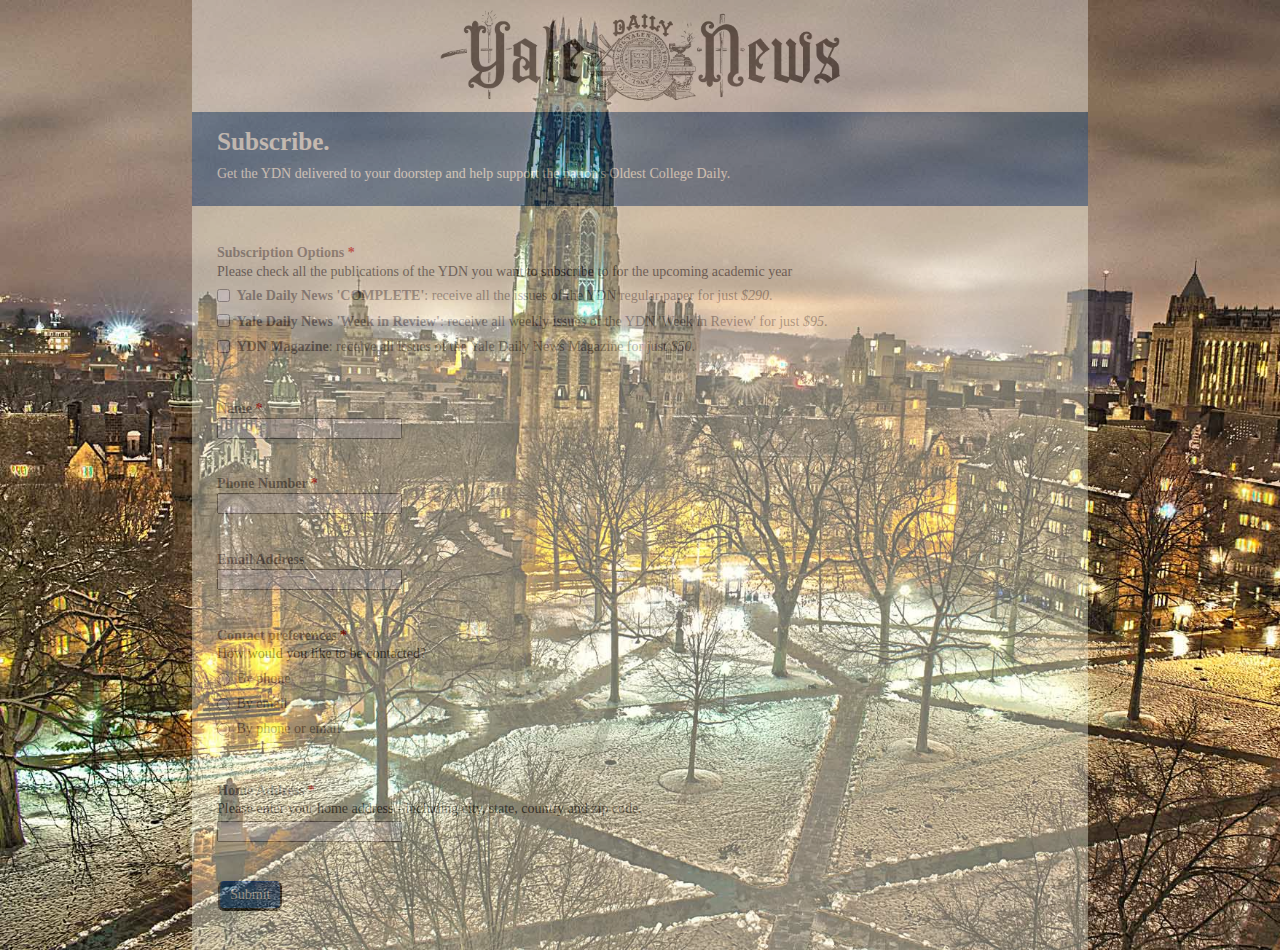
==== index.html @ 58843e33 "Added fades" ====
<!-- Created by Soham Sankaran and Vincent Hu for the Yale Daily News -->
<html>
<meta name="viewport" content="width=device-width, initial-scale=1.0"/>
<head>	
	<title>Subscribe</title> 
	<link rel="icon" type="image/gif" href="http://yaledailynews.com/wp-content/themes/yaledailynews/ydn-logo.gif">
    <link rel="stylesheet" href="Styles/form.css">
    <link rel="stylesheet" href="Styles/custom.css">	
	<script src="http://ajax.googleapis.com/ajax/libs/jquery/1.7.2/jquery.min.js"></script>
	<script type="text/javascript">
		$(function () {
		   $('.interstitial-spiel').css("visibility", "hidden");
		   $('#interstitial-subs').css("visibility", "hidden");
		   $('#ss-form').css("visibility", "hidden");
		   	$('#bgimage').css("background-image", "url(./Images/background.jpg)").hide().fadeIn('slow');
		   setTimeout(function (){
		   	$('.interstitial-spiel').css("visibility", "visible");
		   	$('.interstitial-spiel').hide().fadeIn('slow');
		    $('#interstitial-subs').css("visibility", "visible");
		   	$('#interstitial-subs').hide().fadeIn('slow');
		    $('#ss-form').css("visibility", "visible");
		   	$('#ss-form').hide().fadeIn('slow');
		   }, 500);	//500ms delay
		});
	</script>
</head>
<body><div id="bgimage">
<script type="text/javascript">var submitted=false;</script><iframe name="hidden_iframe" id="hidden_iframe" style="display:none;" onload="if(submitted){window.location='http://yaledailynews.com/thanks';}"></iframe>

<div class="ss-form">
	<div class="interstitial-spiel">
		<a href="http://yaledailynews.com">
			<img src="./Images/masthead.gif" style='width:80%; max-width: 400px;' border="0" alt="Null">
		</a>
	</div>
	<div id="interstitial-subs">
		<h1>Subscribe.</h1>
		<p>Get the YDN delivered to your doorstep and help support the nation's Oldest College Daily.</p>
	</div>
<form action="https://docs.google.com/a/yale.edu/forms/d/1wFCn75UwKkZ2L4-RBbL891LAsmIdqOi0wfMLgULWCKQ/formResponse" method="POST" id="ss-form" target="hidden_iframe" onsubmit=""><ol style="padding-left: 0">

	<div class="ss-form-question errorbox-good">
	<div dir="ltr" class="ss-item ss-item-required ss-checkbox"><div class="ss-form-entry"><label class="ss-q-item-label" for="entry_1015950953"><div class="ss-q-title">Subscription Options
		<label for="itemView.getDomIdToLabel()" aria-label="(Required field)"></label>
		<span class="ss-required-asterisk">*</span></div>
		<div class="ss-q-help ss-secondary-text" dir="ltr">Please check all the publications of the YDN you want to subscribe to for the upcoming academic year</div></label>

		<ul class="ss-choices ss-choices-required"><li class="ss-choice-item"><label><span class="ss-choice-item-control goog-inline-block"><input type="checkbox" name="entry.455257565" value="Daily Paper ($290 per year)" id="group_455257565_1" class="ss-q-checkbox"></span>
			<span class="ss-choice-label"><strong>Yale Daily News 'COMPLETE'</strong>: receive all the issues of the YDN regular paper for just <em>$290</em>.</span>
		</label></li> <li class="ss-choice-item"><label><span class="ss-choice-item-control goog-inline-block"><input type="checkbox" name="entry.455257565" value="Week in Review ($95 per year)" id="group_455257565_2" class="ss-q-checkbox"></span>
		<span class="ss-choice-label"><strong>Yale Daily News 'Week in Review'</strong>: receive all weekly issues of the YDN 'Week in Review' for just <em>$95</em>.</span>
		</label></li> <li class="ss-choice-item"><label><span class="ss-choice-item-control goog-inline-block"><input type="checkbox" name="entry.455257565" value="YDN Magazine ($20 per year)" id="group_455257565_3" class="ss-q-checkbox"></span>
		<span class="ss-choice-label"><strong>YDN Magazine</strong>: receive all issues of the Yale Daily News Magazine for just <em>$50</em>.</span>
	</label></li></ul>
	<div class="error-message"></div>
	<div class="required-message">This is a required question</div>
	</div></div></div>

	<div class="ss-form-question errorbox-good">
		<div dir="ltr" class="ss-item ss-item-required ss-text"><div class="ss-form-entry"><label class="ss-q-item-label" for="entry_1481310630"><div class="ss-q-title">Name
			<label for="itemView.getDomIdToLabel()" aria-label="(Required field)"></label>
			<span class="ss-required-asterisk">*</span></div>
			<input type="text" name="entry.1481310630" value="" class="ss-q-short" id="entry_1481310630" dir="auto" aria-required="true" required="" title="">
			<div class="error-message"></div>
			<div class="required-message">This is a required question</div>
	</div></div></div>


	<div class="ss-form-question errorbox-good">
	<div dir="ltr" class="ss-item ss-item-required ss-text"><div class="ss-form-entry"><label class="ss-q-item-label" for="entry_1246946854"><div class="ss-q-title">Phone Number
		<label for="itemView.getDomIdToLabel()" aria-label="(Required field)"></label>
		<span class="ss-required-asterisk">*</span></div>
		<input type="text" name="entry.1246946854" value="" class="ss-q-short" id="entry_1246946854" dir="auto" aria-required="true" required="" title="">
		<div class="error-message"></div>
		<div class="required-message">This is a required question</div>

	</div></div></div>

			<div class="ss-form-question errorbox-good">
			<div dir="ltr" class="ss-item  ss-text"><div class="ss-form-entry"><label class="ss-q-item-label" for="entry_113176287"><div class="ss-q-title">Email Address
			</div>
			<input type="text" name="entry.113176287" value="" class="ss-q-short" id="entry_113176287" dir="auto" title="">
			<div class="error-message"></div>
			<div class="required-message">This is a required question</div>
			<div id="result"></div>

		</div></div></div> <div class="ss-form-question errorbox-good">
		<div dir="ltr" class="ss-item ss-item-required ss-radio"><div class="ss-form-entry"><label class="ss-q-item-label" for="entry_1455636135"><div class="ss-q-title">Contact preferences
			<label for="itemView.getDomIdToLabel()" aria-label="(Required field)"></label>
			<span class="ss-required-asterisk">*</span></div>
			<div class="ss-q-help ss-secondary-text" dir="ltr">How would you like to be contacted?</div></label>

			<ul class="ss-choices"><li class="ss-choice-item"><label><span class="ss-choice-item-control goog-inline-block"><input type="radio" name="entry.1288858759" value="By phone" id="group_1288858759_1" class="ss-q-radio" aria-label="By phone" required=""></span>
				<span class="ss-choice-label">By phone</span>
			</label></li> <li class="ss-choice-item"><label><span class="ss-choice-item-control goog-inline-block"><input type="radio" name="entry.1288858759" value="By email" id="group_1288858759_2" class="ss-q-radio" aria-label="By email" required=""></span>
			<span class="ss-choice-label">By email</span>
		</label></li> <li class="ss-choice-item"><label><span class="ss-choice-item-control goog-inline-block"><input type="radio" name="entry.1288858759" value="By phone or email" id="group_1288858759_3" class="ss-q-radio" aria-label="By phone or email" required=""></span>
		<span class="ss-choice-label">By phone or email</span>
	</label></li></ul>
	<div class="error-message"></div>
	<div class="required-message">This is a required question</div>
</div></div></div> <div class="ss-form-question errorbox-good">
<div dir="ltr" class="ss-item ss-item-required ss-text"><div class="ss-form-entry"><label class="ss-q-item-label" for="entry_2120533881"><div class="ss-q-title">Home Address
	<label for="itemView.getDomIdToLabel()" aria-label="(Required field)"></label>
	<span class="ss-required-asterisk">*</span></div>
	<div class="ss-q-help ss-secondary-text" dir="ltr">Please enter your home address - including city, state, country and zip code.</div></label>
	<input type="text" name="entry.2120533881" value="" class="ss-q-short" id="entry_2120533881" dir="auto" aria-required="true" required="" title="">
	<div class="error-message"></div>
	<div class="required-message">This is a required question</div>

</div></div></div>


<input type="hidden" name="draftResponse" value="[]">
<input type="hidden" name="pageHistory" value="0">


<div class="ss-item ss-navigate"><table id="navigation-table"><tbody><tr><td class="ss-form-entry goog-inline-block" id="navigation-buttons" dir="ltr">
	<input type="submit" name="submit" value="Submit" id="ss-submit">

	<script>
	function validateEmail(email) { 
		var re = /^(([^<>()[\]\\.,;:\s@\"]+(\.[^<>()[\]\\.,;:\s@\"]+)*)|(\".+\"))@((\[[0-9]{1,3}\.[0-9]{1,3}\.[0-9]{1,3}\.[0-9]{1,3}\])|(([a-zA-Z\-0-9]+\.)+[a-zA-Z]{2,}))$/;
		return re.test(email);
	}

	function validate(){
		$("#result").text("");
		var email = $("#entry_113176287").val();
		if (validateEmail(email)) {
			submitted=true;
			return true;
		} else {
			$("#result").text(email + " is an invalid email address. Example of accepted format : john@gmail.com");
			$("#result").css("color", "red");
			return false;
		}

	}

	$("form").bind("submit", validate);
	</script>
</tr></tbody></table></div></ol></form></div>
</div></body>
</html>
---- Styles/form.css ----
* html .goog-inline-block,
*:first-child + html .goog-inline-block {
  display: inline;
}
body {
  color: #333333;
  font: normal normal 400 14px Georgia,"Times New Roman",Times,serif;
  /*background: url('../Images/background.jpg') no-repeat center fixed;
  background-size: cover;*/
  margin: 0;
  line-height: 1.2;
  padding: 0;
  max-height: 500px;
}

#bgimage{
  background-size: cover;
}

input,
textarea {
  outline: none;
}
.container {
  margin: 0 auto;
  width: 960px;
}
.ss-logo-link {
  display: block;
}
.ss-logo {
  border: none;
  height: 23px;
  width: 105px;
}
.g {
  color: #333333;
}
.ss-form-desc {
  font: inherit;
  width: 99%;
  margin: 0;
}
.ss-powered-by {
  display: block;
  clear: left;
  color: #333333;
  margin: 1em 0.2em 0.2em;
}
.ss-powered-by a:link,
.ss-powered-by a:visited {
  color: #333333;
}
.ss-required-asterisk {
  color: #d10002;
}
.ss-no-ignore-whitespace {
  white-space: pre-wrap;
  word-wrap: break-word;
}
.ss-confirmation-header {
  font-size: 140%;
  padding-bottom: 1em;
}
.ss-abuse-header {
  background: #fff68f;
  line-height: 1.3em;
  margin: 0 auto 1em;
  padding: 0.5em;
  width: 97%;
}
.ss-navigate {
  clear: both;
}
.form-error-arg {
  font-weight: bold;
}
h1 {
  font-size: 1.8em;
  padding: 0;
}
hr {
  border: 0;
  height: 1px;
  background-color: #cccccc;
}
table {
  border-collapse: collapse;
}
textarea {
  font: normal 13px arial, sans-serif;
}
br {
  display: block !important;
}
.aria-only-help {
  font-size: 0;
  left: -9999px;
  position: absolute;
}
.ss-printable-hint {
  display: none;
}
.goog-date-picker,
.goog-date-picker th,
.goog-date-picker td {
  font: 13px Arial, sans-serif;
}
.goog-date-picker {
  -moz-user-focus: normal;
  -moz-user-select: none;
  position: relative;
  border: 1px solid #000000;
  float: left;
  padding: 2px;
  color: #000000;
  background: #333333;
  cursor: default;
}
.goog-date-picker th {
  text-align: center;
}
.goog-date-picker td {
  text-align: center;
  vertical-align: middle;
  padding: 1px 3px;
}
.goog-date-picker-menu {
  position: absolute;
  background: #333333;
  border: 1px solid gray;
  -moz-user-focus: normal;
  z-index: 1;
  outline: none;
}
.goog-date-picker-menu ul {
  list-style: none;
  margin: 0px;
  padding: 0px;
}
.goog-date-picker-menu ul li {
  cursor: default;
}
.goog-date-picker-menu-selected {
  background: #ccccff;
}
.goog-date-picker th {
  font-size: 0.9em;
}
.goog-date-picker td div {
  float: left;
}
.goog-date-picker button {
  padding: 0px;
  margin: 1px 0;
  border: 0;
  color: #2200cc;
  font-weight: bold;
  background: transparent;
}
.goog-date-picker-date {
  background: #ffffff;
}
.goog-date-picker-week,
.goog-date-picker-wday {
  padding: 1px 3px;
  border: 0;
  border-color: #a2bbdd;
  border-style: solid;
}
.goog-date-picker-week {
  border-right-width: 1px;
}
.goog-date-picker-wday {
  border-bottom-width: 1px;
}
.goog-date-picker-head td {
  text-align: center;
}
td.goog-date-picker-today-cont {
  text-align: center;
}
td.goog-date-picker-none-cont {
  text-align: center;
}
.goog-date-picker-month {
  width: 11ex;
}
.goog-date-picker-year {
  width: 6ex;
}
.goog-date-picker table {
  border-collapse: collapse;
}
.goog-date-picker-other-month {
  color: #888888;
}
.goog-date-picker-wkend-start,
.goog-date-picker-wkend-end {
  background: #eeeeee;
}
td.goog-date-picker-selected {
  background: #333333;
}
.goog-date-picker-today {
  background: #99aabb;
  font-weight: bold!important;
  border-color: #224466 #99bbdd #99bbdd #224466;
  color: #ffffff;
}
.ss-date input,
.ss-datetime input,
.ss-time input {
  font: inherit;
}
.ss-q-time.goog-inline-block {
  padding-left: 1.5em;
}
.ss-hidden-button {
  border: none;
  display: none;
  height: 0;
  padding: 0;
  width: 0;
}
.ss-picker-button-container {
  background-color: #f5f5f5;
  background-image: -webkit-linear-gradient(top, #f5f5f5, #f1f1f1);
  background-image: -moz-linear-gradient(top, #f5f5f5, #f1f1f1);
  background-image: -ms-linear-gradient(top, #f5f5f5, #f1f1f1);
  background-image: -o-linear-gradient(top, #f5f5f5, #f1f1f1);
  background-image: linear-gradient(top, #f5f5f5, #f1f1f1);
  height: 100%;
  margin-left: 1ex;
}
.ss-picker-container {
  left: 2ex;
  position: absolute;
  z-index: 2;
}
.ss-calendar-button {
  border-left: 1px solid #dcdcdc;
  padding: 5px 4px 4px 4px;
  z-index: 1;
}
.ss-datetime-box {
  border: 1px solid #dcdcdc;
  height: 32px;
  margin-right: 0.6em;
  min-height: 30px;
  padding-left: 3px;
  vertical-align: middle;
}
.ss-datetime-box select {
  margin: 4px 3px;
  vertical-align: middle;
}
.ss-datetime-box-spacer {
  height: 32px;
  vertical-align: middle;
}
.ss-grid {
  overflow-x: auto;
}
.ss-gridnumbers {
  text-align: center;
  border-bottom: 1px solid #d3d8d3;
}
.ss-gridnumber {
  display: block;
  padding: 0.5em 0 .5em;
}
.ss-gridrow {
  text-align: center;
  color: #333333;
  border-bottom: 1px solid #d3d8d3;
  padding: .5em .25em;
}
.ss-grid-row-even {
  background-color: #ffffff;
}
.ss-grid-row-odd {
  background-color: #f8f8f8;
}
.ss-gridrow-leftlabel {
  min-width: 100px;
  max-width: 200px;
  padding-left: 15px;
  text-align: left;
}
.ss-grideditor-columns input {
  line-height: 150%;
}
.ss-grideditor-editor .ss-magiclist-ul span.ss-header {
  font-weight: bold;
  padding-right: 1em;
}
.ss-grid-separator {
  border: 1px solid #e5e5e5;
}
.ss-scalenumbers {
  text-align: center;
}
.ss-scalenumber {
  display: block;
  padding: 0.5em 0 .5em;
}
.ss-scalerow {
  text-align: center;
  color: #333333;
  border: 1px solid #d3d8d3;
  border-left: 0;
  border-right: 0;
  padding: .5em .25em;
}
td.ss-leftlabel {
  text-align: right;
  padding-left: 0;
}
td.ss-rightlabel {
  text-align: left;
  padding-right: 0;
}
.ss-form-entry {
  margin-bottom: 1.5em;
}
.ss-form-entry input {
  vertical-align: middle;
  margin-left: 0;
  margin-top: 0;
}
.ss-form-entry select {
  max-width: 100%;
}
.ss-q-title {
  display: block;
  font-weight: bold;
}
.ss-q-help {
  display: block;
  margin: .1em 0 .25em 0;
}
.ss-secondary-text {
  color: #333333;
}
.ss-textarea {
  max-width: 99%;
}
.ss-q-long {
  resize: vertical;
  width: 70%;
}
.ss-choices {
  list-style: none;
  margin: .5em 0 0 0;
  padding: 0;
}
.ss-choice-item {
  margin: 0;
  line-height: 1.3em;
  padding-bottom: .5em;
  display: block;
}
.ss-required-asterisk {
  color: #d10002;
}
.ss-section-title {
  background-color: #eeeeee;
  padding: 0.4em;
  margin: 2em -0.4em 0;
}
.ss-section-description {
  margin-top: 0.5em;
}
.ss-page-title {
  margin: 0;
  padding: 0;
}
.ss-formwidget-container:focus {
  outline: none;
}

.ss-form{
  margin-left:auto;
  margin-right:auto;
  width:70%;
}

.ss-item {
  margin: 12px 0;
}
.ss-image,
.ss-image-container {
  max-width: 100%;
}
.ss-image:focus {
  outline: none;
}
.img-menu .jfk-button-collapse-left {
  margin-right: 0;
}
.ss-edit-link,
.ss-edit-link:active,
.ss-edit-link:visited,
.ss-edit-link:hover,
.ss-edit-link:link {
  background: url(//www.gstatic.com/docs/spreadsheets/forms/edit_dark.png) 7px 8px no-repeat #1f1f1d;
  border: 1px solid #fff;
  color: #fff;
  float: right;
  font: normal 13px arial, sans-serif;
  font-weight: bold;
  padding: 7px 7px 7px 27px;
  text-decoration: none;
}
.disclaimer .ss-terms a:link {
  color: #1155cc;
  text-decoration: none;
}
.disclaimer .ss-terms a:hover {
  text-decoration: underline;
}
.disclaimer .ss-terms a:active {
  color: #d14836;
}
.disclaimer .ss-terms a:visited {
  color: #6611cc;
}
.disclaimer {
  color: #777777;
  font: normal 11px arial, sans-serif;
  margin-top: 11px;
}
.disclaimer-separator {
  border-top: 1px solid #ebebeb;
}
.disclaimer .ss-logo-link {
  color: #777777;
  text-decoration: none;
}
.powered-by-logo {
  display: inline-block;
  vertical-align: bottom;
}
.powered-by-text {
  line-height: 16px;
}
.ss-terms {
  display: inline-block;
  line-height: 20px;
  width: 80%;
  text-align: center;
}
.ss-submit-message {
  font: normal 13px arial, sans-serif;
  margin-bottom: 20px;
}
.ss-form-container {
  background-color: #ffffff;
  border: 1px solid #cccccc;
  margin: 0.5em auto 0;
  padding: 1em;
  width: 45em;
}
.ss-editing-response {
  border: 1px solid #cccccc;
  margin: 1em auto;
  padding: 0 1em;
  width: 43em;
}
.ss-confirmation-banner,
.ss-editing-response {
  background-color: #ffff87;
}
.errorbox-bad {
  border: 2px solid #d10002;
  background-color: #ffe6cc;
  padding: 2px;
}
.errorheader {
  color: #d10002;
}
input#emailReceipt {
  margin-left: 0;
  margin-top: 0;
  vertical-align: middle;
}
.no-chrome .powered-by-logo,
.no-chrome .ss-legal,
.no-chrome .ss-edit-link {
  display: none;
}
.ss-prepopulate-input,
.ss-submit-url-input {
  width: 100%;
}
---- Styles/custom.css ----
#ss-form {
  background-color: rgba(254,255,234, 0.90);
  padding: 25px;
  color: black;
}
#ss-form form div {
  margin-bottom: 25px;
}
#ss-form form span {
  display: block;
}
#ss-form fieldset {
  border: 0;
  padding: 0;
}
#ss-form label, #ss-form legend {
  color: #666;
  font-family: Georgia,"Times New Roman",Times,serif;
}
#ss-form label .req, #ss-form legend .req {
  color: red;
  display: inline;
}
#ss-form input[type="submit"],
#ss-form input[type="button"] {
   margin: 0 auto;
   border-top: 1px solid #0f4eb4;
   background: #104e91;
   background: -webkit-gradient(linear, left top, left bottom, from(#104c91), to(#104e91));
   background: -webkit-linear-gradient(top, #104c91, #104e91);
   background: -moz-linear-gradient(top, #104c91, #104e91);
   background: -ms-linear-gradient(top, #104c91, #104e91);
   background: -o-linear-gradient(top, #104c91, #104e91);
   padding: 5px 10px;
   -webkit-border-radius: 6px;
   -moz-border-radius: 6px;
   border-radius: 6px;
   -webkit-box-shadow: rgba(0,0,0,1) 0 1px 0;
   -moz-box-shadow: rgba(0,0,0,1) 0 1px 0;
   box-shadow: rgba(0,0,0,1) 0 1px 0;
   text-shadow: rgba(0,0,0,.4) 0 1px 0;
   color: white;
   font-size: 14px;
   font-family: Georgia, serif;
   text-decoration: none;
   vertical-align: middle;
}
#ss-form input[type="submit"]:hover,
#ss-form input[type="button"]:hover {
   border-top-color: #072c45;
   background: #072c45;
   color: #ccc;
}

#ss-form input[type="submit"]:disabled,
#ss-form input[type="button"]:disabled {
  background-color: #bbb;
}

#ss-form input[type="submit"]:active,
#ss-form input[type="button"]:active {
   border-top-color: #1b435e;
   background: #1b435e;
}

#ss-form input[type="submit"]:disabled:hover,
#ss-form input[type="button"]:disabled:hover {
  -moz-box-shadow: none;
  -o-box-shadow: none;
  -webkit-box-shadow: none;
  box-shadow: none;
}
#ss-form input[name="email"] {
  width: 95%;
  max-width: none;
}

/*
Interstitial spiel
*/
#interstitial-close {
  text-align: right;
  font-family: Georgia,"Times New Roman",Times,serif
  text-transform: uppercase;
}
#interstitial-close a {
  color: #ccc;
}
#interstitial-close a:hover, #interstitial-close a:active {
  color: white;
}
.interstitial-spiel {
  background-color: rgba(255,255,255, 0.85);
  background-repeat:no-repeat;
  background-position:center; 
  text-align: center;
  padding-top: 10px;
  padding-bottom: 10px;
}
/*.interstitial-spiel h1 {
  font: 2.8em 'Crimson', Georgia, serif;
  font-weight: normal;
  color: #feffea;
  margin: 0;
}
.interstitial-spiel p {
  font-size: 1.3em;
  margin: 0;
  color: #ccc;
}*/
#interstitial-subs {
  background-color: rgba(15,77,146, 0.85);
  /*background-color: #0f4d92;*/
  padding-left: 25px; padding-right: 25px;
  padding-top: 5px;
  padding-bottom: 10px;
  min-height: 0;
  color: white;
}
#interstitial-subs h1 {
  line-height: 15px;
}
/*
Required Message
*/

.required-message {
  visibility:hidden;
}
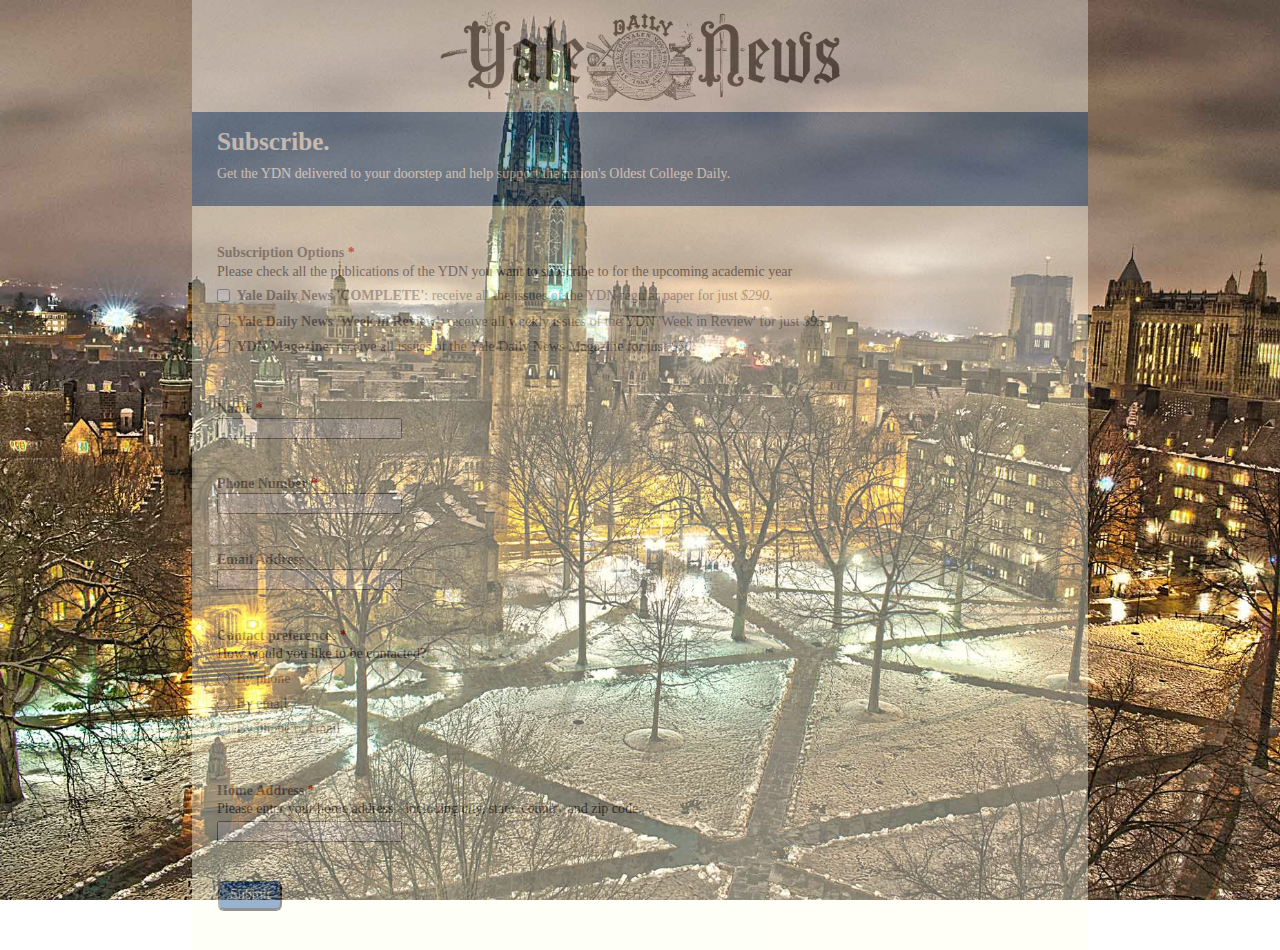
==== commit 77f13899: "Wait until loaded completely" ====
--- a/index.html
+++ b/index.html
@@ -12,7 +12,12 @@
 		   $('.interstitial-spiel').css("visibility", "hidden");
 		   $('#interstitial-subs').css("visibility", "hidden");
 		   $('#ss-form').css("visibility", "hidden");
-		   	$('#bgimage').css("background-image", "url(./Images/background.jpg)").hide().fadeIn('slow');
+
+			var img = new Image();
+			$(img).load(function (){
+		   		$('#bgimage').css("background-image", "url(./Images/background.jpg)").hide().fadeIn('slow');
+		   	});
+		   	img.src = "./Images/background.jpg";
 		   setTimeout(function (){
 		   	$('.interstitial-spiel').css("visibility", "visible");
 		   	$('.interstitial-spiel').hide().fadeIn('slow');
--- a/Styles/form.css
+++ b/Styles/form.css
@@ -15,6 +15,8 @@
 
 #bgimage{
   background-size: cover;
+  background-attachment: fixed;
+  background-repeat: no-repeat;
 }
 
 input,
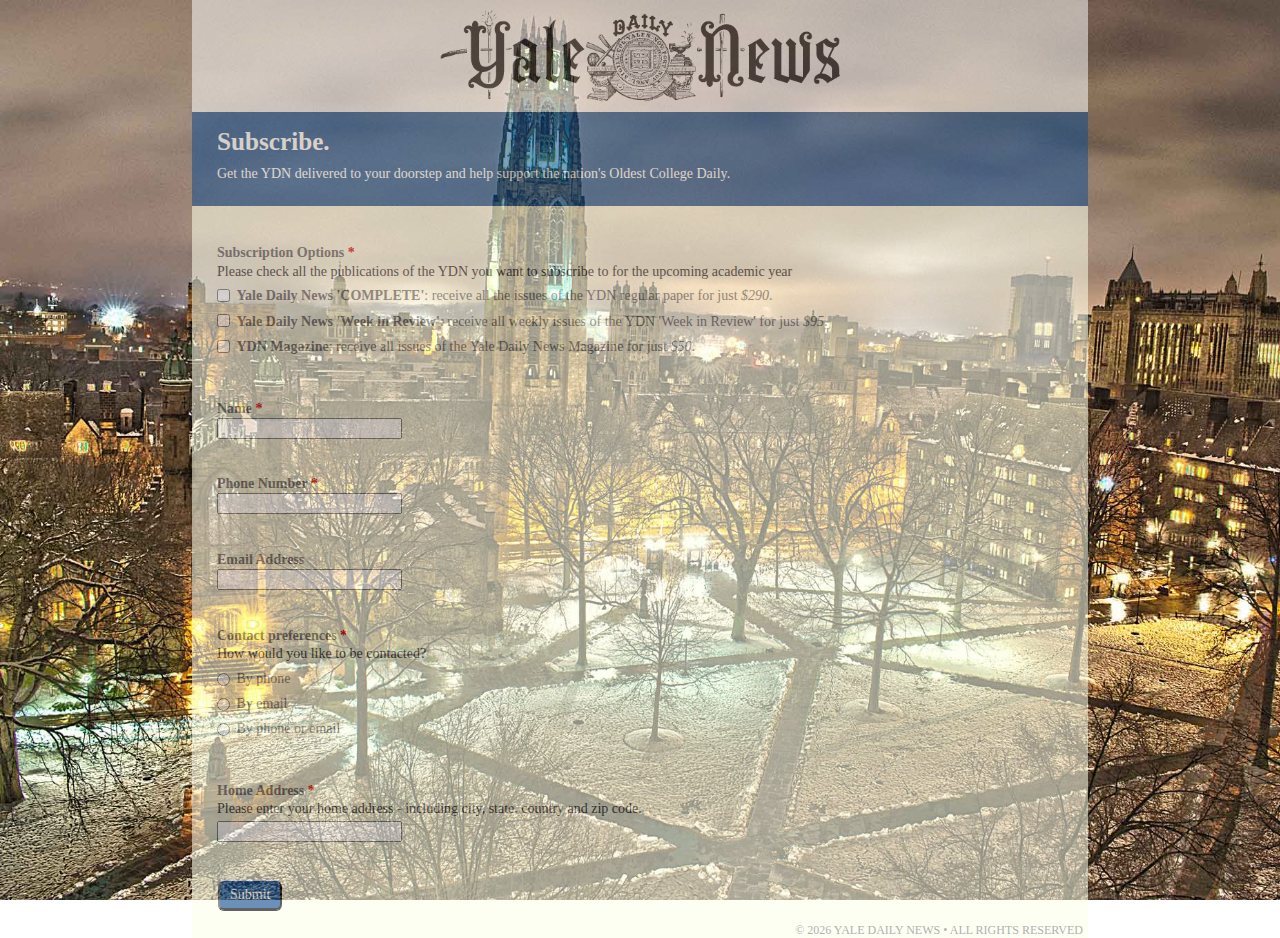
==== commit 249520d6: "added rights reserved" ====
--- a/index.html
+++ b/index.html
@@ -145,6 +145,16 @@
 
 	$("form").bind("submit", validate);
 	</script>
-</tr></tbody></table></div></ol></form></div>
+</tr></tbody></table></div>
+<div class="pull-right">
+	&#169 <span id="year"></span> YALE DAILY NEWS &#8226 
+	<a href="http://yaledailynews.com/rights-permissions/">ALL RIGHTS RESERVED</a>
+</div>
+</ol></form></div>
 </div></body>
+	<script type="text/javascript">
+		$(function () {
+			document.getElementById("year").innerHTML = (new Date()).getFullYear();
+		});
+	</script>
 </html>--- a/Styles/form.css
+++ b/Styles/form.css
@@ -13,7 +13,15 @@
   max-height: 500px;
 }
 
+.pull-right, .pull-right a {
+  text-align: right;
+  font-size: 12px;
+  color: gray;
+  text-decoration: none;
+}
+
 #bgimage{
+  min-height: 100%;
   background-size: cover;
   background-attachment: fixed;
   background-repeat: no-repeat;
--- a/Styles/custom.css
+++ b/Styles/custom.css
@@ -1,7 +1,7 @@
 
 #ss-form {
   background-color: rgba(254,255,234, 0.90);
-  padding: 25px;
+  padding: 25px 5px 0px 25px;
   color: black;
 }
 #ss-form form div {
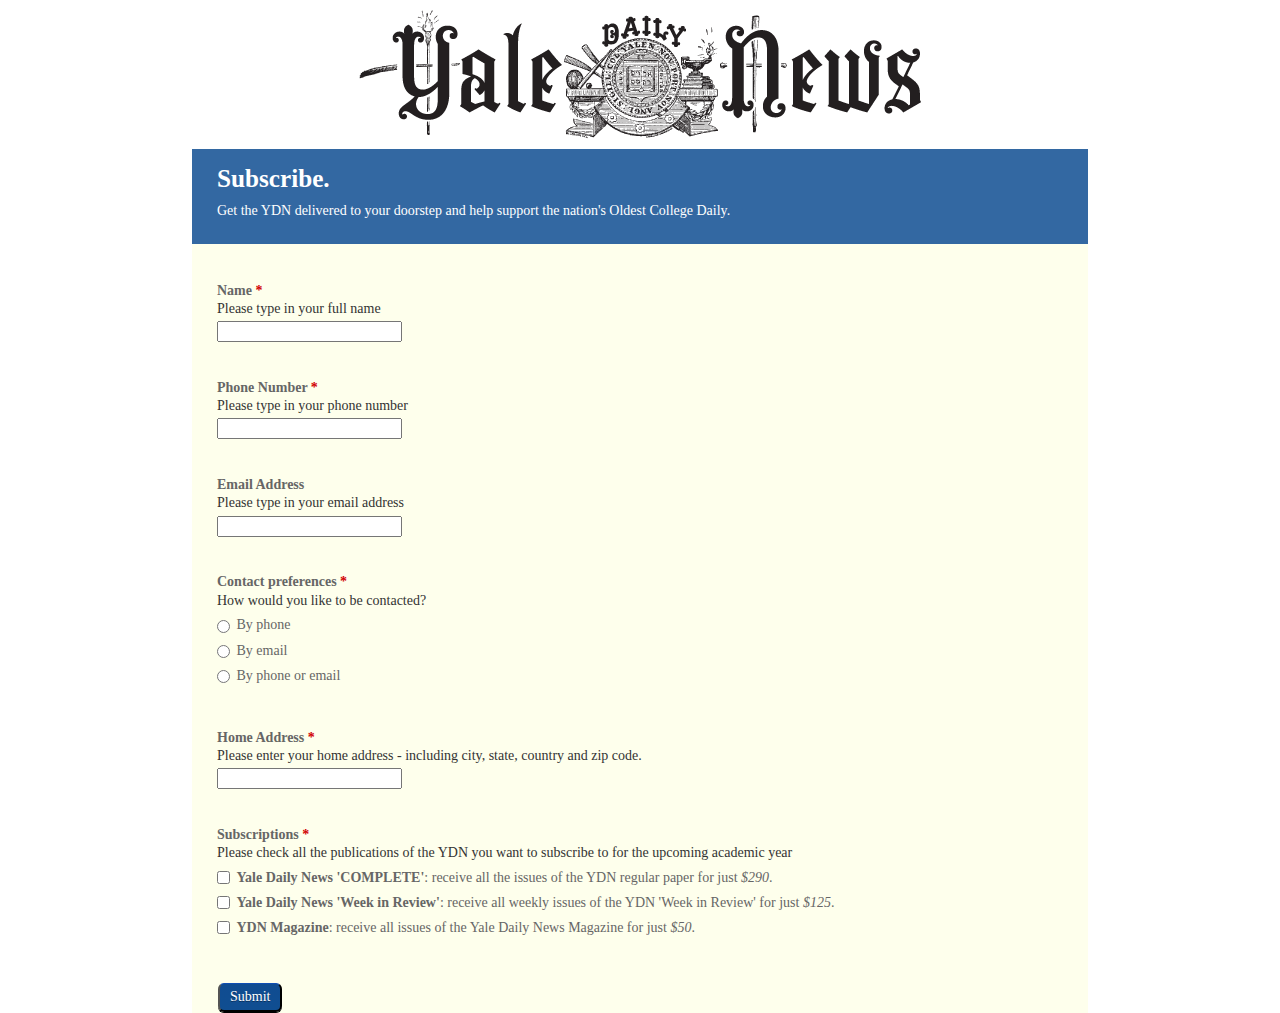
==== commit e9be827e: "Changed week-in-review from 95 to 125" ====
--- a/index.html
+++ b/index.html
@@ -1,41 +1,19 @@
 <!-- Created by Soham Sankaran and Vincent Hu for the Yale Daily News -->
 <html>
-<meta name="viewport" content="width=device-width, initial-scale=1.0"/>
 <head>	
 	<title>Subscribe</title> 
 	<link rel="icon" type="image/gif" href="http://yaledailynews.com/wp-content/themes/yaledailynews/ydn-logo.gif">
     <link rel="stylesheet" href="Styles/form.css">
     <link rel="stylesheet" href="Styles/custom.css">	
 	<script src="http://ajax.googleapis.com/ajax/libs/jquery/1.7.2/jquery.min.js"></script>
-	<script type="text/javascript">
-		$(function () {
-		   $('.interstitial-spiel').css("visibility", "hidden");
-		   $('#interstitial-subs').css("visibility", "hidden");
-		   $('#ss-form').css("visibility", "hidden");
+</head>
 
-			var img = new Image();
-			$(img).load(function (){
-		   		$('#bgimage').css("background-image", "url(./Images/background.jpg)").hide().fadeIn('slow');
-		   	});
-		   	img.src = "./Images/background.jpg";
-		   setTimeout(function (){
-		   	$('.interstitial-spiel').css("visibility", "visible");
-		   	$('.interstitial-spiel').hide().fadeIn('slow');
-		    $('#interstitial-subs').css("visibility", "visible");
-		   	$('#interstitial-subs').hide().fadeIn('slow');
-		    $('#ss-form').css("visibility", "visible");
-		   	$('#ss-form').hide().fadeIn('slow');
-		   }, 500);	//500ms delay
-		});
-	</script>
-</head>
-<body><div id="bgimage">
 <script type="text/javascript">var submitted=false;</script><iframe name="hidden_iframe" id="hidden_iframe" style="display:none;" onload="if(submitted){window.location='http://yaledailynews.com/thanks';}"></iframe>
 
 <div class="ss-form">
 	<div class="interstitial-spiel">
 		<a href="http://yaledailynews.com">
-			<img src="./Images/masthead.gif" style='width:80%; max-width: 400px;' border="0" alt="Null">
+			<img src="./Images/masthead.gif">
 		</a>
 	</div>
 	<div id="interstitial-subs">
@@ -43,47 +21,28 @@
 		<p>Get the YDN delivered to your doorstep and help support the nation's Oldest College Daily.</p>
 	</div>
 <form action="https://docs.google.com/a/yale.edu/forms/d/1wFCn75UwKkZ2L4-RBbL891LAsmIdqOi0wfMLgULWCKQ/formResponse" method="POST" id="ss-form" target="hidden_iframe" onsubmit=""><ol style="padding-left: 0">
+		<div class="ss-form-question errorbox-good">
+			<div dir="ltr" class="ss-item ss-item-required ss-text"><div class="ss-form-entry"><label class="ss-q-item-label" for="entry_1481310630"><div class="ss-q-title">Name
+				<label for="itemView.getDomIdToLabel()" aria-label="(Required field)"></label>
+				<span class="ss-required-asterisk">*</span></div>
+				<div class="ss-q-help ss-secondary-text" dir="ltr">Please type in your full name</div></label>
+				<input type="text" name="entry.1481310630" value="" class="ss-q-short" id="entry_1481310630" dir="auto" aria-required="true" required="" title="">
+				<div class="error-message"></div>
+				<div class="required-message">This is a required question</div>
 
-	<div class="ss-form-question errorbox-good">
-	<div dir="ltr" class="ss-item ss-item-required ss-checkbox"><div class="ss-form-entry"><label class="ss-q-item-label" for="entry_1015950953"><div class="ss-q-title">Subscription Options
-		<label for="itemView.getDomIdToLabel()" aria-label="(Required field)"></label>
-		<span class="ss-required-asterisk">*</span></div>
-		<div class="ss-q-help ss-secondary-text" dir="ltr">Please check all the publications of the YDN you want to subscribe to for the upcoming academic year</div></label>
+			</div></div></div> <div class="ss-form-question errorbox-good">
+			<div dir="ltr" class="ss-item ss-item-required ss-text"><div class="ss-form-entry"><label class="ss-q-item-label" for="entry_1246946854"><div class="ss-q-title">Phone Number
+				<label for="itemView.getDomIdToLabel()" aria-label="(Required field)"></label>
+				<span class="ss-required-asterisk">*</span></div>
+				<div class="ss-q-help ss-secondary-text" dir="ltr">Please type in your phone number</div></label>
+				<input type="text" name="entry.1246946854" value="" class="ss-q-short" id="entry_1246946854" dir="auto" aria-required="true" required="" title="">
+				<div class="error-message"></div>
+				<div class="required-message">This is a required question</div>
 
-		<ul class="ss-choices ss-choices-required"><li class="ss-choice-item"><label><span class="ss-choice-item-control goog-inline-block"><input type="checkbox" name="entry.455257565" value="Daily Paper ($290 per year)" id="group_455257565_1" class="ss-q-checkbox"></span>
-			<span class="ss-choice-label"><strong>Yale Daily News 'COMPLETE'</strong>: receive all the issues of the YDN regular paper for just <em>$290</em>.</span>
-		</label></li> <li class="ss-choice-item"><label><span class="ss-choice-item-control goog-inline-block"><input type="checkbox" name="entry.455257565" value="Week in Review ($95 per year)" id="group_455257565_2" class="ss-q-checkbox"></span>
-		<span class="ss-choice-label"><strong>Yale Daily News 'Week in Review'</strong>: receive all weekly issues of the YDN 'Week in Review' for just <em>$95</em>.</span>
-		</label></li> <li class="ss-choice-item"><label><span class="ss-choice-item-control goog-inline-block"><input type="checkbox" name="entry.455257565" value="YDN Magazine ($20 per year)" id="group_455257565_3" class="ss-q-checkbox"></span>
-		<span class="ss-choice-label"><strong>YDN Magazine</strong>: receive all issues of the Yale Daily News Magazine for just <em>$50</em>.</span>
-	</label></li></ul>
-	<div class="error-message"></div>
-	<div class="required-message">This is a required question</div>
-	</div></div></div>
-
-	<div class="ss-form-question errorbox-good">
-		<div dir="ltr" class="ss-item ss-item-required ss-text"><div class="ss-form-entry"><label class="ss-q-item-label" for="entry_1481310630"><div class="ss-q-title">Name
-			<label for="itemView.getDomIdToLabel()" aria-label="(Required field)"></label>
-			<span class="ss-required-asterisk">*</span></div>
-			<input type="text" name="entry.1481310630" value="" class="ss-q-short" id="entry_1481310630" dir="auto" aria-required="true" required="" title="">
-			<div class="error-message"></div>
-			<div class="required-message">This is a required question</div>
-	</div></div></div>
-
-
-	<div class="ss-form-question errorbox-good">
-	<div dir="ltr" class="ss-item ss-item-required ss-text"><div class="ss-form-entry"><label class="ss-q-item-label" for="entry_1246946854"><div class="ss-q-title">Phone Number
-		<label for="itemView.getDomIdToLabel()" aria-label="(Required field)"></label>
-		<span class="ss-required-asterisk">*</span></div>
-		<input type="text" name="entry.1246946854" value="" class="ss-q-short" id="entry_1246946854" dir="auto" aria-required="true" required="" title="">
-		<div class="error-message"></div>
-		<div class="required-message">This is a required question</div>
-
-	</div></div></div>
-
-			<div class="ss-form-question errorbox-good">
+			</div></div></div> <div class="ss-form-question errorbox-good">
 			<div dir="ltr" class="ss-item  ss-text"><div class="ss-form-entry"><label class="ss-q-item-label" for="entry_113176287"><div class="ss-q-title">Email Address
 			</div>
+			<div class="ss-q-help ss-secondary-text" dir="ltr">Please type in your email address</div></label>
 			<input type="text" name="entry.113176287" value="" class="ss-q-short" id="entry_113176287" dir="auto" title="">
 			<div class="error-message"></div>
 			<div class="required-message">This is a required question</div>
@@ -113,10 +72,24 @@
 	<div class="error-message"></div>
 	<div class="required-message">This is a required question</div>
 
+</div></div></div> <div class="ss-form-question errorbox-good">
+<div dir="ltr" class="ss-item ss-item-required ss-checkbox"><div class="ss-form-entry"><label class="ss-q-item-label" for="entry_1015950953"><div class="ss-q-title">Subscriptions
+	<label for="itemView.getDomIdToLabel()" aria-label="(Required field)"></label>
+	<span class="ss-required-asterisk">*</span></div>
+	<div class="ss-q-help ss-secondary-text" dir="ltr">Please check all the publications of the YDN you want to subscribe to for the upcoming academic year</div></label>
+
+	<ul class="ss-choices ss-choices-required"><li class="ss-choice-item"><label><span class="ss-choice-item-control goog-inline-block"><input type="checkbox" name="entry.455257565" value="Daily Paper ($290 per year)" id="group_455257565_1" class="ss-q-checkbox"></span>
+		<span class="ss-choice-label"><strong>Yale Daily News 'COMPLETE'</strong>: receive all the issues of the YDN regular paper for just <em>$290</em>.</span>
+	</label></li> <li class="ss-choice-item"><label><span class="ss-choice-item-control goog-inline-block"><input type="checkbox" name="entry.455257565" value="Week in Review ($95 per year)" id="group_455257565_2" class="ss-q-checkbox"></span>
+	<span class="ss-choice-label"><strong>Yale Daily News 'Week in Review'</strong>: receive all weekly issues of the YDN 'Week in Review' for just <em>$125</em>.</span>
+	</label></li> <li class="ss-choice-item"><label><span class="ss-choice-item-control goog-inline-block"><input type="checkbox" name="entry.455257565" value="YDN Magazine ($20 per year)" id="group_455257565_3" class="ss-q-checkbox"></span>
+	<span class="ss-choice-label"><strong>YDN Magazine</strong>: receive all issues of the Yale Daily News Magazine for just <em>$50</em>.</span>
+</label></li></ul>
+<div class="error-message"></div>
+<div class="required-message">This is a required question</div>
 </div></div></div>
-
-
-<input type="hidden" name="draftResponse" value="[]">
+<input type="hidden" name="draftResponse" value="[]
+">
 <input type="hidden" name="pageHistory" value="0">
 
 
@@ -145,16 +118,10 @@
 
 	$("form").bind("submit", validate);
 	</script>
-</tr></tbody></table></div>
-<div class="pull-right">
-	&#169 <span id="year"></span> YALE DAILY NEWS &#8226 
-	<a href="http://yaledailynews.com/rights-permissions/">ALL RIGHTS RESERVED</a>
-</div>
-</ol></form></div>
-</div></body>
-	<script type="text/javascript">
-		$(function () {
-			document.getElementById("year").innerHTML = (new Date()).getFullYear();
-		});
-	</script>
-</html>+
+
+</tr></tbody></table></div></ol></form></div>
+
+
+</body>
+</html>
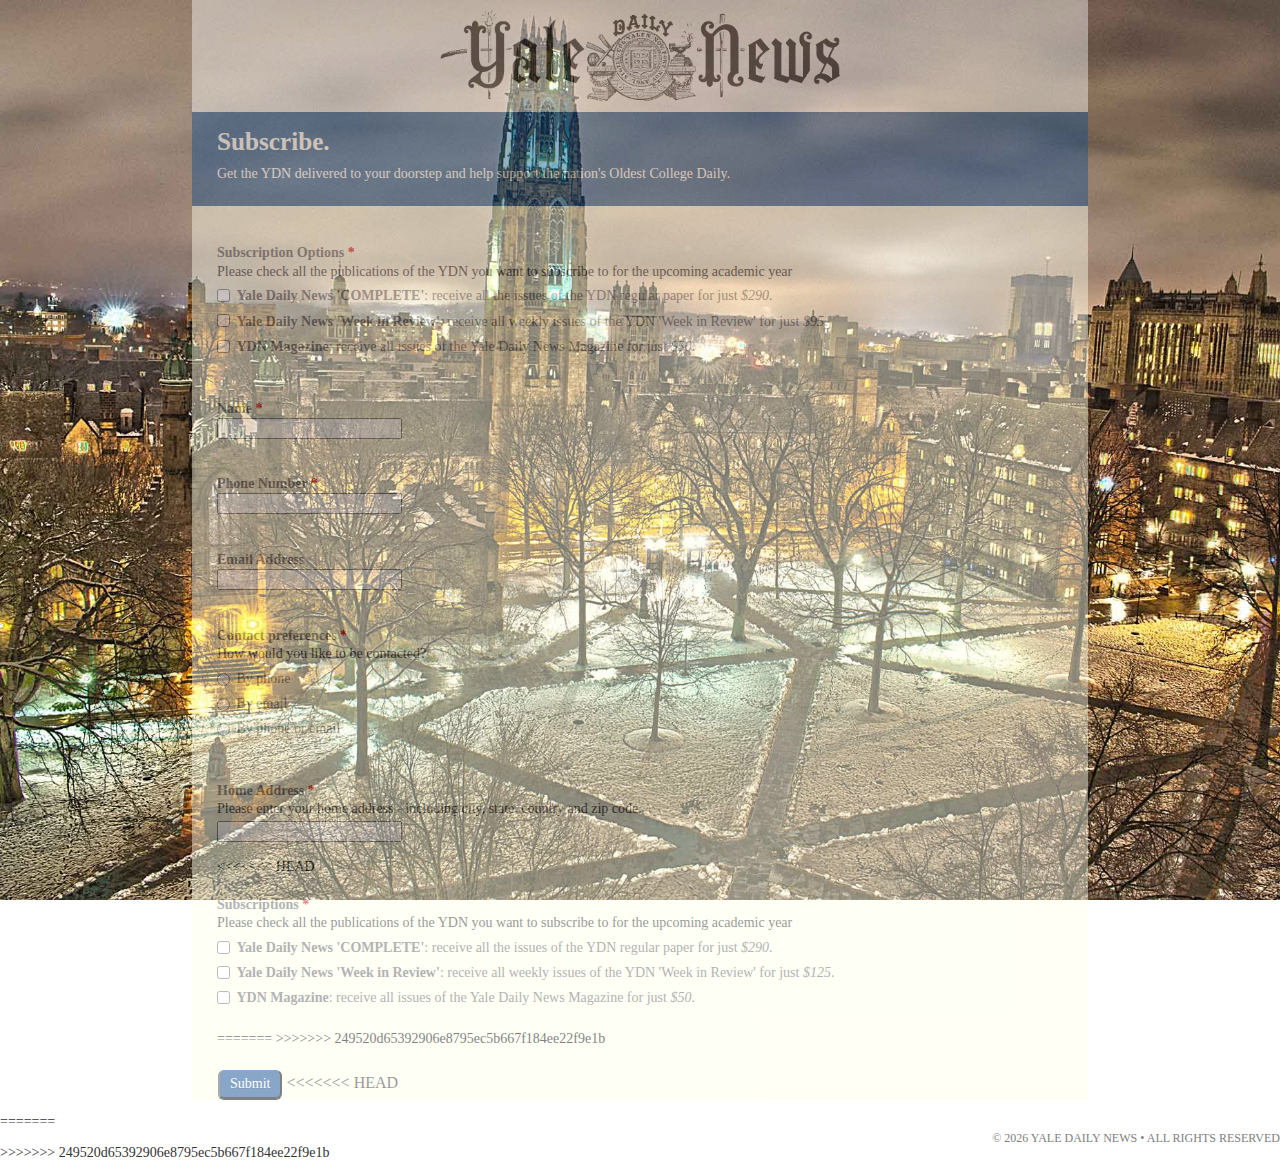
==== commit 7fb81602: "Changed week-in-review from 95 to 125" ====
--- a/index.html
+++ b/index.html
@@ -1,19 +1,41 @@
 <!-- Created by Soham Sankaran and Vincent Hu for the Yale Daily News -->
 <html>
+<meta name="viewport" content="width=device-width, initial-scale=1.0"/>
 <head>	
 	<title>Subscribe</title> 
 	<link rel="icon" type="image/gif" href="http://yaledailynews.com/wp-content/themes/yaledailynews/ydn-logo.gif">
     <link rel="stylesheet" href="Styles/form.css">
     <link rel="stylesheet" href="Styles/custom.css">	
 	<script src="http://ajax.googleapis.com/ajax/libs/jquery/1.7.2/jquery.min.js"></script>
+	<script type="text/javascript">
+		$(function () {
+		   $('.interstitial-spiel').css("visibility", "hidden");
+		   $('#interstitial-subs').css("visibility", "hidden");
+		   $('#ss-form').css("visibility", "hidden");
+
+			var img = new Image();
+			$(img).load(function (){
+		   		$('#bgimage').css("background-image", "url(./Images/background.jpg)").hide().fadeIn('slow');
+		   	});
+		   	img.src = "./Images/background.jpg";
+		   setTimeout(function (){
+		   	$('.interstitial-spiel').css("visibility", "visible");
+		   	$('.interstitial-spiel').hide().fadeIn('slow');
+		    $('#interstitial-subs').css("visibility", "visible");
+		   	$('#interstitial-subs').hide().fadeIn('slow');
+		    $('#ss-form').css("visibility", "visible");
+		   	$('#ss-form').hide().fadeIn('slow');
+		   }, 500);	//500ms delay
+		});
+	</script>
 </head>
-
+<body><div id="bgimage">
 <script type="text/javascript">var submitted=false;</script><iframe name="hidden_iframe" id="hidden_iframe" style="display:none;" onload="if(submitted){window.location='http://yaledailynews.com/thanks';}"></iframe>
 
 <div class="ss-form">
 	<div class="interstitial-spiel">
 		<a href="http://yaledailynews.com">
-			<img src="./Images/masthead.gif">
+			<img src="./Images/masthead.gif" style='width:80%; max-width: 400px;' border="0" alt="Null">
 		</a>
 	</div>
 	<div id="interstitial-subs">
@@ -21,28 +43,47 @@
 		<p>Get the YDN delivered to your doorstep and help support the nation's Oldest College Daily.</p>
 	</div>
 <form action="https://docs.google.com/a/yale.edu/forms/d/1wFCn75UwKkZ2L4-RBbL891LAsmIdqOi0wfMLgULWCKQ/formResponse" method="POST" id="ss-form" target="hidden_iframe" onsubmit=""><ol style="padding-left: 0">
-		<div class="ss-form-question errorbox-good">
-			<div dir="ltr" class="ss-item ss-item-required ss-text"><div class="ss-form-entry"><label class="ss-q-item-label" for="entry_1481310630"><div class="ss-q-title">Name
-				<label for="itemView.getDomIdToLabel()" aria-label="(Required field)"></label>
-				<span class="ss-required-asterisk">*</span></div>
-				<div class="ss-q-help ss-secondary-text" dir="ltr">Please type in your full name</div></label>
-				<input type="text" name="entry.1481310630" value="" class="ss-q-short" id="entry_1481310630" dir="auto" aria-required="true" required="" title="">
-				<div class="error-message"></div>
-				<div class="required-message">This is a required question</div>
 
-			</div></div></div> <div class="ss-form-question errorbox-good">
-			<div dir="ltr" class="ss-item ss-item-required ss-text"><div class="ss-form-entry"><label class="ss-q-item-label" for="entry_1246946854"><div class="ss-q-title">Phone Number
-				<label for="itemView.getDomIdToLabel()" aria-label="(Required field)"></label>
-				<span class="ss-required-asterisk">*</span></div>
-				<div class="ss-q-help ss-secondary-text" dir="ltr">Please type in your phone number</div></label>
-				<input type="text" name="entry.1246946854" value="" class="ss-q-short" id="entry_1246946854" dir="auto" aria-required="true" required="" title="">
-				<div class="error-message"></div>
-				<div class="required-message">This is a required question</div>
+	<div class="ss-form-question errorbox-good">
+	<div dir="ltr" class="ss-item ss-item-required ss-checkbox"><div class="ss-form-entry"><label class="ss-q-item-label" for="entry_1015950953"><div class="ss-q-title">Subscription Options
+		<label for="itemView.getDomIdToLabel()" aria-label="(Required field)"></label>
+		<span class="ss-required-asterisk">*</span></div>
+		<div class="ss-q-help ss-secondary-text" dir="ltr">Please check all the publications of the YDN you want to subscribe to for the upcoming academic year</div></label>
 
-			</div></div></div> <div class="ss-form-question errorbox-good">
+		<ul class="ss-choices ss-choices-required"><li class="ss-choice-item"><label><span class="ss-choice-item-control goog-inline-block"><input type="checkbox" name="entry.455257565" value="Daily Paper ($290 per year)" id="group_455257565_1" class="ss-q-checkbox"></span>
+			<span class="ss-choice-label"><strong>Yale Daily News 'COMPLETE'</strong>: receive all the issues of the YDN regular paper for just <em>$290</em>.</span>
+		</label></li> <li class="ss-choice-item"><label><span class="ss-choice-item-control goog-inline-block"><input type="checkbox" name="entry.455257565" value="Week in Review ($95 per year)" id="group_455257565_2" class="ss-q-checkbox"></span>
+		<span class="ss-choice-label"><strong>Yale Daily News 'Week in Review'</strong>: receive all weekly issues of the YDN 'Week in Review' for just <em>$95</em>.</span>
+		</label></li> <li class="ss-choice-item"><label><span class="ss-choice-item-control goog-inline-block"><input type="checkbox" name="entry.455257565" value="YDN Magazine ($20 per year)" id="group_455257565_3" class="ss-q-checkbox"></span>
+		<span class="ss-choice-label"><strong>YDN Magazine</strong>: receive all issues of the Yale Daily News Magazine for just <em>$50</em>.</span>
+	</label></li></ul>
+	<div class="error-message"></div>
+	<div class="required-message">This is a required question</div>
+	</div></div></div>
+
+	<div class="ss-form-question errorbox-good">
+		<div dir="ltr" class="ss-item ss-item-required ss-text"><div class="ss-form-entry"><label class="ss-q-item-label" for="entry_1481310630"><div class="ss-q-title">Name
+			<label for="itemView.getDomIdToLabel()" aria-label="(Required field)"></label>
+			<span class="ss-required-asterisk">*</span></div>
+			<input type="text" name="entry.1481310630" value="" class="ss-q-short" id="entry_1481310630" dir="auto" aria-required="true" required="" title="">
+			<div class="error-message"></div>
+			<div class="required-message">This is a required question</div>
+	</div></div></div>
+
+
+	<div class="ss-form-question errorbox-good">
+	<div dir="ltr" class="ss-item ss-item-required ss-text"><div class="ss-form-entry"><label class="ss-q-item-label" for="entry_1246946854"><div class="ss-q-title">Phone Number
+		<label for="itemView.getDomIdToLabel()" aria-label="(Required field)"></label>
+		<span class="ss-required-asterisk">*</span></div>
+		<input type="text" name="entry.1246946854" value="" class="ss-q-short" id="entry_1246946854" dir="auto" aria-required="true" required="" title="">
+		<div class="error-message"></div>
+		<div class="required-message">This is a required question</div>
+
+	</div></div></div>
+
+			<div class="ss-form-question errorbox-good">
 			<div dir="ltr" class="ss-item  ss-text"><div class="ss-form-entry"><label class="ss-q-item-label" for="entry_113176287"><div class="ss-q-title">Email Address
 			</div>
-			<div class="ss-q-help ss-secondary-text" dir="ltr">Please type in your email address</div></label>
 			<input type="text" name="entry.113176287" value="" class="ss-q-short" id="entry_113176287" dir="auto" title="">
 			<div class="error-message"></div>
 			<div class="required-message">This is a required question</div>
@@ -72,6 +113,7 @@
 	<div class="error-message"></div>
 	<div class="required-message">This is a required question</div>
 
+<<<<<<< HEAD
 </div></div></div> <div class="ss-form-question errorbox-good">
 <div dir="ltr" class="ss-item ss-item-required ss-checkbox"><div class="ss-form-entry"><label class="ss-q-item-label" for="entry_1015950953"><div class="ss-q-title">Subscriptions
 	<label for="itemView.getDomIdToLabel()" aria-label="(Required field)"></label>
@@ -87,9 +129,12 @@
 </label></li></ul>
 <div class="error-message"></div>
 <div class="required-message">This is a required question</div>
+=======
+>>>>>>> 249520d65392906e8795ec5b667f184ee22f9e1b
 </div></div></div>
-<input type="hidden" name="draftResponse" value="[]
-">
+
+
+<input type="hidden" name="draftResponse" value="[]">
 <input type="hidden" name="pageHistory" value="0">
 
 
@@ -118,6 +163,7 @@
 
 	$("form").bind("submit", validate);
 	</script>
+<<<<<<< HEAD
 
 
 </tr></tbody></table></div></ol></form></div>
@@ -125,3 +171,18 @@
 
 </body>
 </html>
+=======
+</tr></tbody></table></div>
+<div class="pull-right">
+	&#169 <span id="year"></span> YALE DAILY NEWS &#8226 
+	<a href="http://yaledailynews.com/rights-permissions/">ALL RIGHTS RESERVED</a>
+</div>
+</ol></form></div>
+</div></body>
+	<script type="text/javascript">
+		$(function () {
+			document.getElementById("year").innerHTML = (new Date()).getFullYear();
+		});
+	</script>
+</html>
+>>>>>>> 249520d65392906e8795ec5b667f184ee22f9e1b
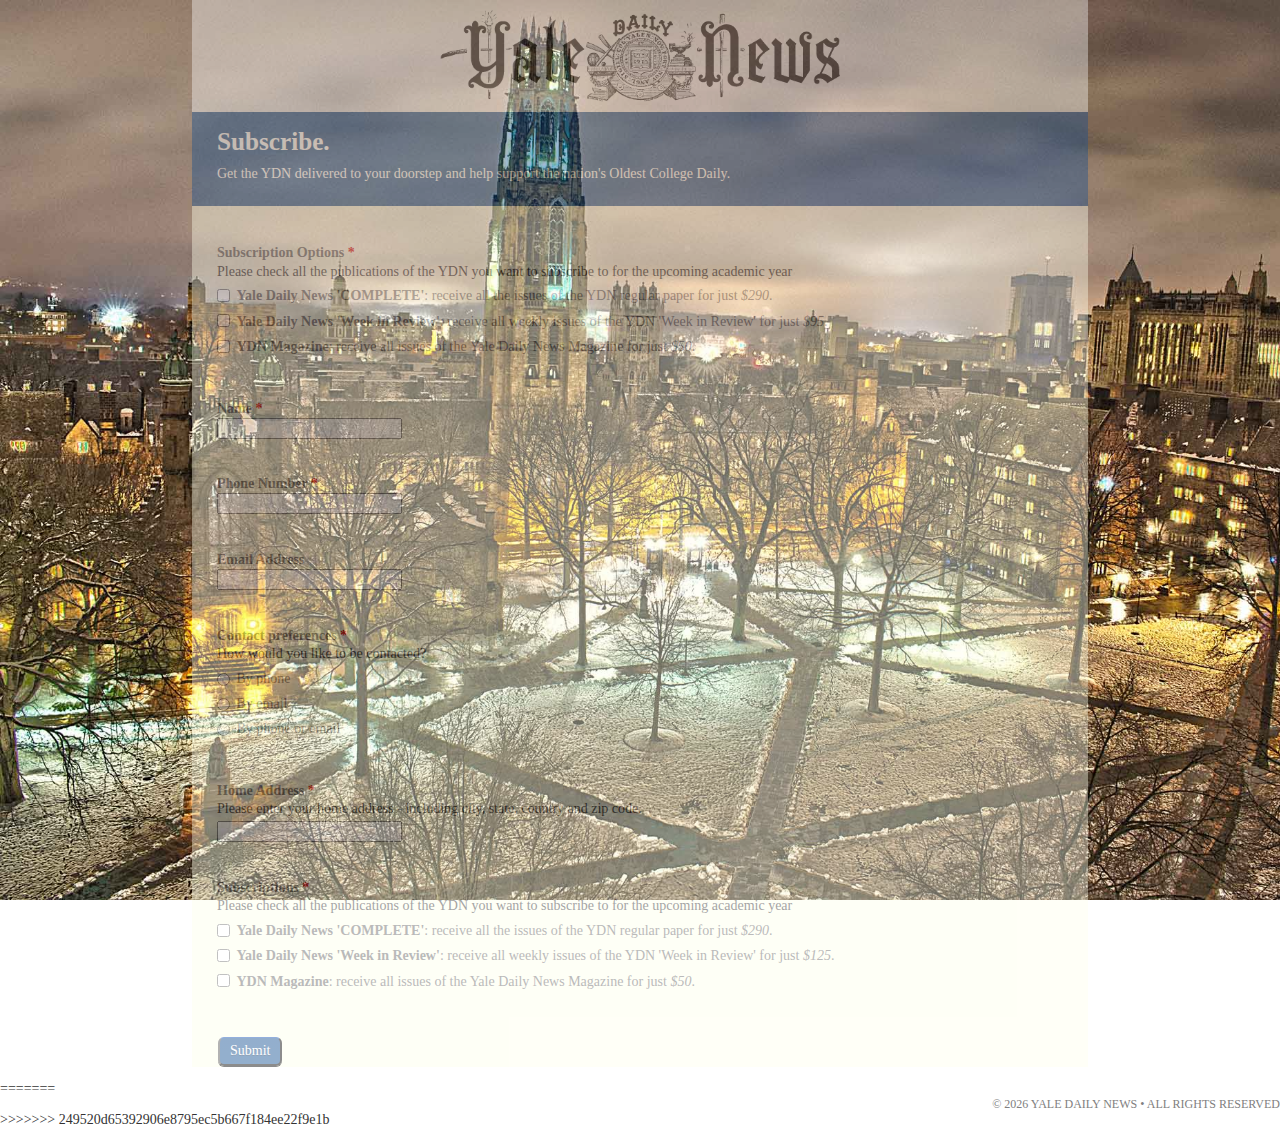
==== commit 75378657: "Changed week-in-review from 95 to 125" ====
--- a/index.html
+++ b/index.html
@@ -113,7 +113,6 @@
 	<div class="error-message"></div>
 	<div class="required-message">This is a required question</div>
 
-<<<<<<< HEAD
 </div></div></div> <div class="ss-form-question errorbox-good">
 <div dir="ltr" class="ss-item ss-item-required ss-checkbox"><div class="ss-form-entry"><label class="ss-q-item-label" for="entry_1015950953"><div class="ss-q-title">Subscriptions
 	<label for="itemView.getDomIdToLabel()" aria-label="(Required field)"></label>
@@ -129,8 +128,6 @@
 </label></li></ul>
 <div class="error-message"></div>
 <div class="required-message">This is a required question</div>
-=======
->>>>>>> 249520d65392906e8795ec5b667f184ee22f9e1b
 </div></div></div>
 
 
@@ -163,7 +160,6 @@
 
 	$("form").bind("submit", validate);
 	</script>
-<<<<<<< HEAD
 
 
 </tr></tbody></table></div></ol></form></div>
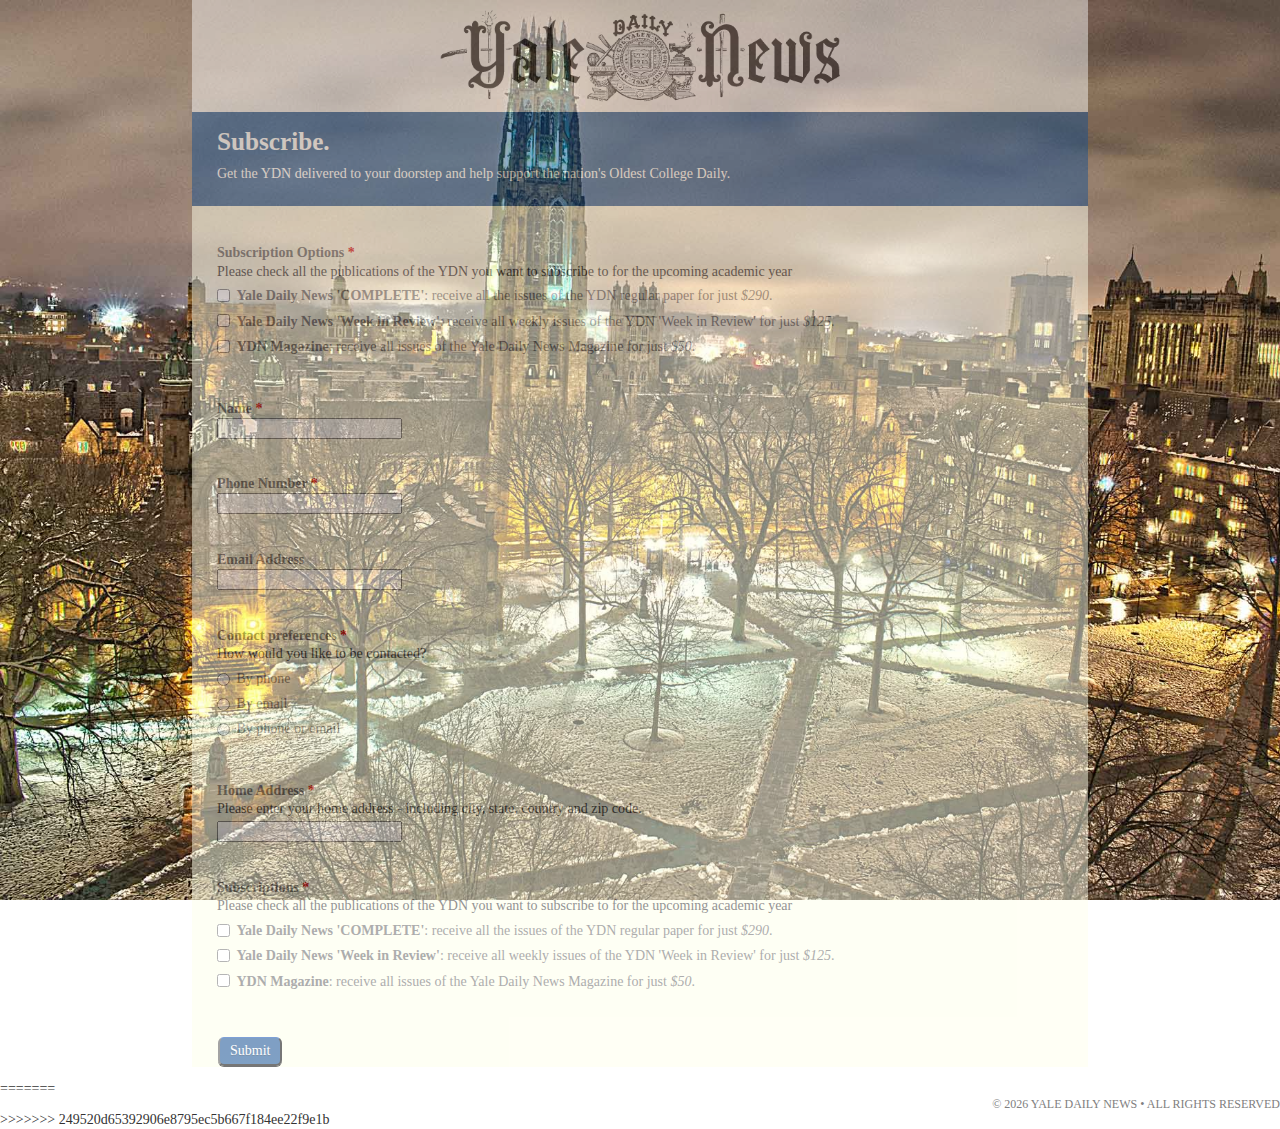
==== commit 7d568fde: "Changed week-in-review from 95 to 125" ====
--- a/index.html
+++ b/index.html
@@ -53,7 +53,7 @@
 		<ul class="ss-choices ss-choices-required"><li class="ss-choice-item"><label><span class="ss-choice-item-control goog-inline-block"><input type="checkbox" name="entry.455257565" value="Daily Paper ($290 per year)" id="group_455257565_1" class="ss-q-checkbox"></span>
 			<span class="ss-choice-label"><strong>Yale Daily News 'COMPLETE'</strong>: receive all the issues of the YDN regular paper for just <em>$290</em>.</span>
 		</label></li> <li class="ss-choice-item"><label><span class="ss-choice-item-control goog-inline-block"><input type="checkbox" name="entry.455257565" value="Week in Review ($95 per year)" id="group_455257565_2" class="ss-q-checkbox"></span>
-		<span class="ss-choice-label"><strong>Yale Daily News 'Week in Review'</strong>: receive all weekly issues of the YDN 'Week in Review' for just <em>$95</em>.</span>
+		<span class="ss-choice-label"><strong>Yale Daily News 'Week in Review'</strong>: receive all weekly issues of the YDN 'Week in Review' for just <em>$125</em>.</span>
 		</label></li> <li class="ss-choice-item"><label><span class="ss-choice-item-control goog-inline-block"><input type="checkbox" name="entry.455257565" value="YDN Magazine ($20 per year)" id="group_455257565_3" class="ss-q-checkbox"></span>
 		<span class="ss-choice-label"><strong>YDN Magazine</strong>: receive all issues of the Yale Daily News Magazine for just <em>$50</em>.</span>
 	</label></li></ul>
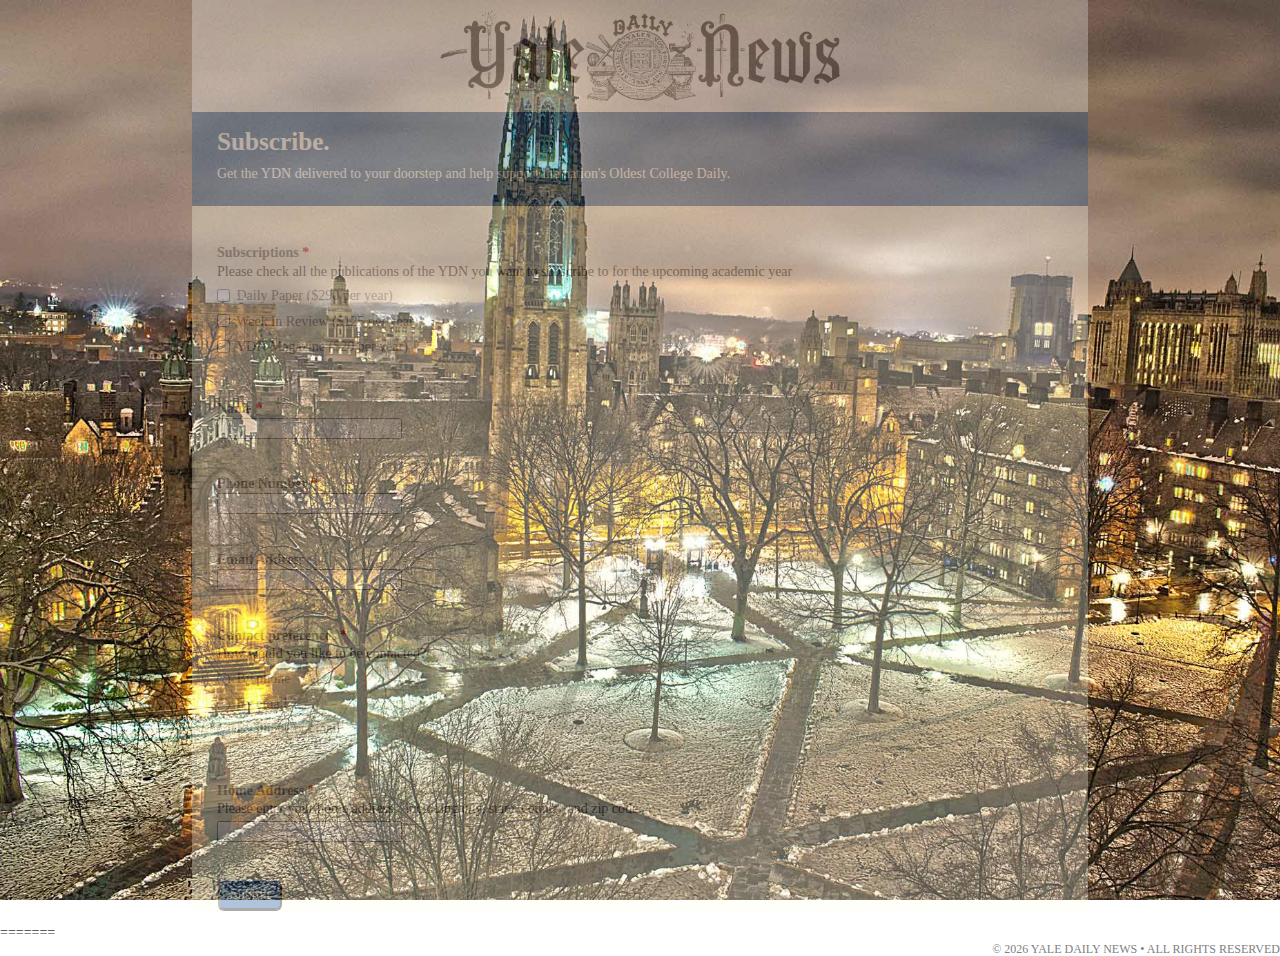
==== commit 4059d50a: "Removed extra subscription checkbox. Need to implement checkbox validation" ====
--- a/index.html
+++ b/index.html
@@ -1,184 +1,378 @@
 <!-- Created by Soham Sankaran and Vincent Hu for the Yale Daily News -->
 <html>
-<meta name="viewport" content="width=device-width, initial-scale=1.0"/>
-<head>	
-	<title>Subscribe</title> 
-	<link rel="icon" type="image/gif" href="http://yaledailynews.com/wp-content/themes/yaledailynews/ydn-logo.gif">
+  <meta name="viewport" content="width=device-width, initial-scale=1.0"/>
+  <head>
+	
+    <title>
+      Subscribe
+    </title>
+    
+    <link rel="icon" type="image/gif" href="http://yaledailynews.com/wp-content/themes/yaledailynews/ydn-logo.gif">
     <link rel="stylesheet" href="Styles/form.css">
-    <link rel="stylesheet" href="Styles/custom.css">	
-	<script src="http://ajax.googleapis.com/ajax/libs/jquery/1.7.2/jquery.min.js"></script>
-	<script type="text/javascript">
-		$(function () {
-		   $('.interstitial-spiel').css("visibility", "hidden");
-		   $('#interstitial-subs').css("visibility", "hidden");
-		   $('#ss-form').css("visibility", "hidden");
+    <link rel="stylesheet" href="Styles/custom.css">
+    
+    <script src="http://ajax.googleapis.com/ajax/libs/jquery/1.7.2/jquery.min.js">
+    </script>
+    <script type="text/javascript">
+      $(function () {
+        $('.interstitial-spiel').css("visibility", "hidden");
+        $('#interstitial-subs').css("visibility", "hidden");
+        $('#ss-form').css("visibility", "hidden");
+        
+        var img = new Image();
+        $(img).load(function (){
+          $('#bgimage').css("background-image", "url(./Images/background.jpg)").hide().fadeIn('slow');
+        }
+                   );
+        img.src = "./Images/background.jpg";
+        setTimeout(function (){
+          $('.interstitial-spiel').css("visibility", "visible");
+          $('.interstitial-spiel').hide().fadeIn('slow');
+          $('#interstitial-subs').css("visibility", "visible");
+          $('#interstitial-subs').hide().fadeIn('slow');
+          $('#ss-form').css("visibility", "visible");
+          $('#ss-form').hide().fadeIn('slow');
+        }
+                   , 500);
+        //500ms delay
+      }
+       );
+    </script>
+  </head>
+  <body>
+    <div id="bgimage">
+      <script type="text/javascript">
+        var submitted=false;
+      </script>
+      <iframe name="hidden_iframe" id="hidden_iframe" style="display:none;" onload="if(submitted){window.location='http://yaledailynews.com/thanks';}">
+      </iframe>
+      
+      <div class="ss-form">
+        <div class="interstitial-spiel">
+          <a href="http://yaledailynews.com">
+			<img src="./Images/masthead.gif" style='width:80%; max-width: 400px;' border="0" alt="Null">
+          </a>
+        </div>
+        <div id="interstitial-subs">
+          <h1>
+            Subscribe.
+          </h1>
+          <p>
+            Get the YDN delivered to your doorstep and help support the nation's Oldest College Daily.
+          </p>
+        </div>
+        <form action="https://docs.google.com/a/yale.edu/forms/d/1wFCn75UwKkZ2L4-RBbL891LAsmIdqOi0wfMLgULWCKQ/formResponse" method="POST" id="ss-form" target="hidden_iframe" onsubmit="">
+          <ol style="padding-left: 0">
+            
+            <div class="ss-form-question errorbox-good" role="listitem">
+              <div dir="ltr" class="ss-item ss-item-required ss-checkbox">
+                <div class="ss-form-entry">
+                  <label class="ss-q-item-label" for="entry_1015950953">
+                    <div class="ss-q-title">
+                      Subscriptions
+                      <label for="itemView.getDomIdToLabel()" aria-label="(Required field)">
+                      </label>
+                      <span class="ss-required-asterisk">
+                        *
+                      </span>
+                    </div>
+                    <div class="ss-q-help ss-secondary-text" dir="ltr">
+                      Please check all the publications of the YDN you want to subscribe to for the upcoming academic year
+                    </div>
+                  </label>
+                  
+                  <ul class="ss-choices ss-choices-required" role="group" aria-label="Subscriptions Please check all the publications of the YDN you want to subscribe to for the upcoming academic year ">
+                    <li class="ss-choice-item">
+                      <label>
+                        <span class="ss-choice-item-control goog-inline-block">
+                          <input type="checkbox" name="entry.455257565" value="Daily Paper ($290 per year)" id="group_455257565_1" role="checkbox" class="ss-q-checkbox valid" aria-required="true">
+                        </span>
+                        <span class="ss-choice-label">
+                          Daily Paper ($290 per year)
+                        </span>
+                      </label>
+                    </li>
+                    
+                    <li class="ss-choice-item">
+                      <label>
+                        <span class="ss-choice-item-control goog-inline-block">
+                          <input type="checkbox" name="entry.455257565" value="Week in Review ($125 per year)" id="group_455257565_2" role="checkbox" class="ss-q-checkbox" aria-required="true">
+                        </span>
+                        <span class="ss-choice-label">
+                          Week in Review ($125 per year)
+                        </span>
+                      </label>
+                    </li>
+                    
+                    <li class="ss-choice-item">
+                      <label>
+                        <span class="ss-choice-item-control goog-inline-block">
+                          <input type="checkbox" name="entry.455257565" value="YDN Magazine ($20 per year)" id="group_455257565_3" role="checkbox" class="ss-q-checkbox" aria-required="true">
+                        </span>
+                        <span class="ss-choice-label">
+                          YDN Magazine ($20 per year)
+                        </span>
+                      </label>
+                    </li>
+                  </ul>
+                  <div class="error-message" id="1015950953_errorMessage">
+                  </div>
+                  <div class="required-message">
+                    This is a required question
+                  </div>
+                </div>
+              </div>
+            </div>
+            
+            <div class="ss-form-question errorbox-good">
+              <div dir="ltr" class="ss-item ss-item-required ss-text">
+                <div class="ss-form-entry">
+                  <label class="ss-q-item-label" for="entry_1481310630">
+                    <div class="ss-q-title">
+                      Name
+                      <label for="itemView.getDomIdToLabel()" aria-label="(Required field)">
+                      </label>
+                      <span class="ss-required-asterisk">
+                        *
+                      </span>
+                    </div>
+                    <input type="text" name="entry.1481310630" value="" class="ss-q-short" id="entry_1481310630" dir="auto" aria-required="true" required="" title="">
+                    <div class="error-message">
+                    </div>
+                    <div class="required-message">
+                      This is a required question
+                    </div>
+                  </div>
+                </div>
+              </div>
+              
+              
+              <div class="ss-form-question errorbox-good">
+                <div dir="ltr" class="ss-item ss-item-required ss-text">
+                  <div class="ss-form-entry">
+                    <label class="ss-q-item-label" for="entry_1246946854">
+                      <div class="ss-q-title">
+                        Phone Number
+                        <label for="itemView.getDomIdToLabel()" aria-label="(Required field)">
+                        </label>
+                        <span class="ss-required-asterisk">
+                          *
+                        </span>
+                      </div>
+                      <input type="text" name="entry.1246946854" value="" class="ss-q-short" id="entry_1246946854" dir="auto" aria-required="true" required="" title="">
+                      <div class="error-message">
+                      </div>
+                      <div class="required-message">
+                        This is a required question
+                      </div>
+                      
+                    </div>
+                  </div>
+                </div>
+                
+                <div class="ss-form-question errorbox-good">
+                  <div dir="ltr" class="ss-item  ss-text">
+                    <div class="ss-form-entry">
+                      <label class="ss-q-item-label" for="entry_113176287">
+                        <div class="ss-q-title">
+                          Email Address
+                        </div>
+                        <input type="text" name="entry.113176287" value="" class="ss-q-short" id="entry_113176287" dir="auto" title="">
+                        <div class="error-message">
+                        </div>
+                        <div class="required-message">
+                          This is a required question
+                        </div>
+                        <div id="result">
+                        </div>
+                        
+                      </div>
+                    </div>
+                  </div>
+                  
+                  <div class="ss-form-question errorbox-good">
+                    <div dir="ltr" class="ss-item ss-item-required ss-radio">
+                      <div class="ss-form-entry">
+                        <label class="ss-q-item-label" for="entry_1455636135">
+                          <div class="ss-q-title">
+                            Contact preferences
+                            <label for="itemView.getDomIdToLabel()" aria-label="(Required field)">
+                            </label>
+                            <span class="ss-required-asterisk">
+                              *
+                            </span>
+                          </div>
+                          <div class="ss-q-help ss-secondary-text" dir="ltr">
+                            How would you like to be contacted?
+                          </div>
+                        </label>
+                        
+                        <ul class="ss-choices">
+                          <li class="ss-choice-item">
+                            <label>
+                              <span class="ss-choice-item-control goog-inline-block">
+                                <input type="radio" name="entry.1288858759" value="By phone" id="group_1288858759_1" class="ss-q-radio" aria-label="By phone" required="">
+                              </span>
+                              <span class="ss-choice-label">
+                                By phone
+                              </span>
+                            </label>
+                          </li>
+                          
+                          <li class="ss-choice-item">
+                            <label>
+                              <span class="ss-choice-item-control goog-inline-block">
+                                <input type="radio" name="entry.1288858759" value="By email" id="group_1288858759_2" class="ss-q-radio" aria-label="By email" required="">
+                              </span>
+                              <span class="ss-choice-label">
+                                By email
+                              </span>
+                            </label>
+                          </li>
+                          
+                          <li class="ss-choice-item">
+                            <label>
+                              <span class="ss-choice-item-control goog-inline-block">
+                                <input type="radio" name="entry.1288858759" value="By phone or email" id="group_1288858759_3" class="ss-q-radio" aria-label="By phone or email" required="">
+                              </span>
+                              <span class="ss-choice-label">
+                                By phone or email
+                              </span>
+                            </label>
+                          </li>
+                        </ul>
+                        <div class="error-message">
+                        </div>
+                        <div class="required-message">
+                          This is a required question
+                        </div>
+                      </div>
+                    </div>
+                  </div>
+                  
+                  <div class="ss-form-question errorbox-good">
+                    <div dir="ltr" class="ss-item ss-item-required ss-text">
+                      <div class="ss-form-entry">
+                        <label class="ss-q-item-label" for="entry_2120533881">
+                          <div class="ss-q-title">
+                            Home Address
+                            <label for="itemView.getDomIdToLabel()" aria-label="(Required field)">
+                            </label>
+                            <span class="ss-required-asterisk">
+                              *
+                            </span>
+                          </div>
+                          <div class="ss-q-help ss-secondary-text" dir="ltr">
+                            Please enter your home address - including city, state, country and zip code.
+                          </div>
+                        </label>
+                        <input type="text" name="entry.2120533881" value="" class="ss-q-short" id="entry_2120533881" dir="auto" aria-required="true" required="" title="">
+                        <div class="error-message">
+                        </div>
+                        <div class="required-message">
+                          This is a required question
+                        </div>
+                        
+                      </div>
+                    </div>
+                  </div>
+                  
+                  
+                  <input type="hidden" name="draftResponse" value="[]">
+                  <input type="hidden" name="pageHistory" value="0">
+                  
+                  
+                  <div class="ss-item ss-navigate">
+                    <table id="navigation-table">
+                      <tbody>
+                        <tr>
+                          <td class="ss-form-entry goog-inline-block" id="navigation-buttons" dir="ltr">
+                            <input type="submit" name="submit" value="Submit" id="ss-submit">
+                            
+                            <script>
+                              function validateEmail(email) {
+                                
+                                var re = /^(([^<>()[\]\\.,;
+                                    :\s@\"]+(\.[^<>()[\]\\.,;:\s@\"]+)*)|(\".+\"))@((\[[0-9]{
+                                      1,3}
+                              \.[0-9]{
+                                1,3}
+                              \.[0-9]{
+                                1,3}
+                              \.[0-9]{
+                                1,3}
+                              \])|(([a-zA-Z\-0-9]+\.)+[a-zA-Z]{
+                                   2,}
+                                  ))$/;
+                                return re.test(email);
+                              }
 
-			var img = new Image();
-			$(img).load(function (){
-		   		$('#bgimage').css("background-image", "url(./Images/background.jpg)").hide().fadeIn('slow');
-		   	});
-		   	img.src = "./Images/background.jpg";
-		   setTimeout(function (){
-		   	$('.interstitial-spiel').css("visibility", "visible");
-		   	$('.interstitial-spiel').hide().fadeIn('slow');
-		    $('#interstitial-subs').css("visibility", "visible");
-		   	$('#interstitial-subs').hide().fadeIn('slow');
-		    $('#ss-form').css("visibility", "visible");
-		   	$('#ss-form').hide().fadeIn('slow');
-		   }, 500);	//500ms delay
-		});
-	</script>
-</head>
-<body><div id="bgimage">
-<script type="text/javascript">var submitted=false;</script><iframe name="hidden_iframe" id="hidden_iframe" style="display:none;" onload="if(submitted){window.location='http://yaledailynews.com/thanks';}"></iframe>
+                              function checkCheckBoxes() {
+                              	if(document.getElementById('group_455257565_3').checked ||
+                              		document.getElementById('group_455257565_2').checked ||
+                              		document.getElementById('group_455257565_1').checked)
+                              	{
+                              		return true;
+                              	}		
+                              	return false;
+                              }
 
-<div class="ss-form">
-	<div class="interstitial-spiel">
-		<a href="http://yaledailynews.com">
-			<img src="./Images/masthead.gif" style='width:80%; max-width: 400px;' border="0" alt="Null">
-		</a>
-	</div>
-	<div id="interstitial-subs">
-		<h1>Subscribe.</h1>
-		<p>Get the YDN delivered to your doorstep and help support the nation's Oldest College Daily.</p>
-	</div>
-<form action="https://docs.google.com/a/yale.edu/forms/d/1wFCn75UwKkZ2L4-RBbL891LAsmIdqOi0wfMLgULWCKQ/formResponse" method="POST" id="ss-form" target="hidden_iframe" onsubmit=""><ol style="padding-left: 0">
+                                
+                                function validate(){
+                                  //Validate email
+                                  $("#result").text("");
+                                  var email = $("#entry_113176287").val();
 
-	<div class="ss-form-question errorbox-good">
-	<div dir="ltr" class="ss-item ss-item-required ss-checkbox"><div class="ss-form-entry"><label class="ss-q-item-label" for="entry_1015950953"><div class="ss-q-title">Subscription Options
-		<label for="itemView.getDomIdToLabel()" aria-label="(Required field)"></label>
-		<span class="ss-required-asterisk">*</span></div>
-		<div class="ss-q-help ss-secondary-text" dir="ltr">Please check all the publications of the YDN you want to subscribe to for the upcoming academic year</div></label>
-
-		<ul class="ss-choices ss-choices-required"><li class="ss-choice-item"><label><span class="ss-choice-item-control goog-inline-block"><input type="checkbox" name="entry.455257565" value="Daily Paper ($290 per year)" id="group_455257565_1" class="ss-q-checkbox"></span>
-			<span class="ss-choice-label"><strong>Yale Daily News 'COMPLETE'</strong>: receive all the issues of the YDN regular paper for just <em>$290</em>.</span>
-		</label></li> <li class="ss-choice-item"><label><span class="ss-choice-item-control goog-inline-block"><input type="checkbox" name="entry.455257565" value="Week in Review ($95 per year)" id="group_455257565_2" class="ss-q-checkbox"></span>
-		<span class="ss-choice-label"><strong>Yale Daily News 'Week in Review'</strong>: receive all weekly issues of the YDN 'Week in Review' for just <em>$125</em>.</span>
-		</label></li> <li class="ss-choice-item"><label><span class="ss-choice-item-control goog-inline-block"><input type="checkbox" name="entry.455257565" value="YDN Magazine ($20 per year)" id="group_455257565_3" class="ss-q-checkbox"></span>
-		<span class="ss-choice-label"><strong>YDN Magazine</strong>: receive all issues of the Yale Daily News Magazine for just <em>$50</em>.</span>
-	</label></li></ul>
-	<div class="error-message"></div>
-	<div class="required-message">This is a required question</div>
-	</div></div></div>
-
-	<div class="ss-form-question errorbox-good">
-		<div dir="ltr" class="ss-item ss-item-required ss-text"><div class="ss-form-entry"><label class="ss-q-item-label" for="entry_1481310630"><div class="ss-q-title">Name
-			<label for="itemView.getDomIdToLabel()" aria-label="(Required field)"></label>
-			<span class="ss-required-asterisk">*</span></div>
-			<input type="text" name="entry.1481310630" value="" class="ss-q-short" id="entry_1481310630" dir="auto" aria-required="true" required="" title="">
-			<div class="error-message"></div>
-			<div class="required-message">This is a required question</div>
-	</div></div></div>
-
-
-	<div class="ss-form-question errorbox-good">
-	<div dir="ltr" class="ss-item ss-item-required ss-text"><div class="ss-form-entry"><label class="ss-q-item-label" for="entry_1246946854"><div class="ss-q-title">Phone Number
-		<label for="itemView.getDomIdToLabel()" aria-label="(Required field)"></label>
-		<span class="ss-required-asterisk">*</span></div>
-		<input type="text" name="entry.1246946854" value="" class="ss-q-short" id="entry_1246946854" dir="auto" aria-required="true" required="" title="">
-		<div class="error-message"></div>
-		<div class="required-message">This is a required question</div>
-
-	</div></div></div>
-
-			<div class="ss-form-question errorbox-good">
-			<div dir="ltr" class="ss-item  ss-text"><div class="ss-form-entry"><label class="ss-q-item-label" for="entry_113176287"><div class="ss-q-title">Email Address
-			</div>
-			<input type="text" name="entry.113176287" value="" class="ss-q-short" id="entry_113176287" dir="auto" title="">
-			<div class="error-message"></div>
-			<div class="required-message">This is a required question</div>
-			<div id="result"></div>
-
-		</div></div></div> <div class="ss-form-question errorbox-good">
-		<div dir="ltr" class="ss-item ss-item-required ss-radio"><div class="ss-form-entry"><label class="ss-q-item-label" for="entry_1455636135"><div class="ss-q-title">Contact preferences
-			<label for="itemView.getDomIdToLabel()" aria-label="(Required field)"></label>
-			<span class="ss-required-asterisk">*</span></div>
-			<div class="ss-q-help ss-secondary-text" dir="ltr">How would you like to be contacted?</div></label>
-
-			<ul class="ss-choices"><li class="ss-choice-item"><label><span class="ss-choice-item-control goog-inline-block"><input type="radio" name="entry.1288858759" value="By phone" id="group_1288858759_1" class="ss-q-radio" aria-label="By phone" required=""></span>
-				<span class="ss-choice-label">By phone</span>
-			</label></li> <li class="ss-choice-item"><label><span class="ss-choice-item-control goog-inline-block"><input type="radio" name="entry.1288858759" value="By email" id="group_1288858759_2" class="ss-q-radio" aria-label="By email" required=""></span>
-			<span class="ss-choice-label">By email</span>
-		</label></li> <li class="ss-choice-item"><label><span class="ss-choice-item-control goog-inline-block"><input type="radio" name="entry.1288858759" value="By phone or email" id="group_1288858759_3" class="ss-q-radio" aria-label="By phone or email" required=""></span>
-		<span class="ss-choice-label">By phone or email</span>
-	</label></li></ul>
-	<div class="error-message"></div>
-	<div class="required-message">This is a required question</div>
-</div></div></div> <div class="ss-form-question errorbox-good">
-<div dir="ltr" class="ss-item ss-item-required ss-text"><div class="ss-form-entry"><label class="ss-q-item-label" for="entry_2120533881"><div class="ss-q-title">Home Address
-	<label for="itemView.getDomIdToLabel()" aria-label="(Required field)"></label>
-	<span class="ss-required-asterisk">*</span></div>
-	<div class="ss-q-help ss-secondary-text" dir="ltr">Please enter your home address - including city, state, country and zip code.</div></label>
-	<input type="text" name="entry.2120533881" value="" class="ss-q-short" id="entry_2120533881" dir="auto" aria-required="true" required="" title="">
-	<div class="error-message"></div>
-	<div class="required-message">This is a required question</div>
-
-</div></div></div> <div class="ss-form-question errorbox-good">
-<div dir="ltr" class="ss-item ss-item-required ss-checkbox"><div class="ss-form-entry"><label class="ss-q-item-label" for="entry_1015950953"><div class="ss-q-title">Subscriptions
-	<label for="itemView.getDomIdToLabel()" aria-label="(Required field)"></label>
-	<span class="ss-required-asterisk">*</span></div>
-	<div class="ss-q-help ss-secondary-text" dir="ltr">Please check all the publications of the YDN you want to subscribe to for the upcoming academic year</div></label>
-
-	<ul class="ss-choices ss-choices-required"><li class="ss-choice-item"><label><span class="ss-choice-item-control goog-inline-block"><input type="checkbox" name="entry.455257565" value="Daily Paper ($290 per year)" id="group_455257565_1" class="ss-q-checkbox"></span>
-		<span class="ss-choice-label"><strong>Yale Daily News 'COMPLETE'</strong>: receive all the issues of the YDN regular paper for just <em>$290</em>.</span>
-	</label></li> <li class="ss-choice-item"><label><span class="ss-choice-item-control goog-inline-block"><input type="checkbox" name="entry.455257565" value="Week in Review ($95 per year)" id="group_455257565_2" class="ss-q-checkbox"></span>
-	<span class="ss-choice-label"><strong>Yale Daily News 'Week in Review'</strong>: receive all weekly issues of the YDN 'Week in Review' for just <em>$125</em>.</span>
-	</label></li> <li class="ss-choice-item"><label><span class="ss-choice-item-control goog-inline-block"><input type="checkbox" name="entry.455257565" value="YDN Magazine ($20 per year)" id="group_455257565_3" class="ss-q-checkbox"></span>
-	<span class="ss-choice-label"><strong>YDN Magazine</strong>: receive all issues of the Yale Daily News Magazine for just <em>$50</em>.</span>
-</label></li></ul>
-<div class="error-message"></div>
-<div class="required-message">This is a required question</div>
-</div></div></div>
-
-
-<input type="hidden" name="draftResponse" value="[]">
-<input type="hidden" name="pageHistory" value="0">
-
-
-<div class="ss-item ss-navigate"><table id="navigation-table"><tbody><tr><td class="ss-form-entry goog-inline-block" id="navigation-buttons" dir="ltr">
-	<input type="submit" name="submit" value="Submit" id="ss-submit">
-
-	<script>
-	function validateEmail(email) { 
-		var re = /^(([^<>()[\]\\.,;:\s@\"]+(\.[^<>()[\]\\.,;:\s@\"]+)*)|(\".+\"))@((\[[0-9]{1,3}\.[0-9]{1,3}\.[0-9]{1,3}\.[0-9]{1,3}\])|(([a-zA-Z\-0-9]+\.)+[a-zA-Z]{2,}))$/;
-		return re.test(email);
-	}
-
-	function validate(){
-		$("#result").text("");
-		var email = $("#entry_113176287").val();
-		if (validateEmail(email)) {
-			submitted=true;
-			return true;
-		} else {
-			$("#result").text(email + " is an invalid email address. Example of accepted format : john@gmail.com");
-			$("#result").css("color", "red");
-			return false;
-		}
-
-	}
-
-	$("form").bind("submit", validate);
-	</script>
-
-
-</tr></tbody></table></div></ol></form></div>
-
-
+                                  if (validateEmail(email)) {
+                                    submitted=true;
+                                    return true;
+                                  }
+                                  else {
+                                    $("#result").text(email + " is an invalid email address. Example of accepted format : john@gmail.com");
+                                    $("#result").css("color", "red");
+                                    return false;
+                                  }
+                                  
+                                }
+                              
+                              $("form").bind("submit", validate);
+                            </script>
+                            
+                            
+                          </tr>
+                      </tbody>
+                    </table>
+                  </div>
+                </ol>
+              </form>
+            </div>
+            
+            
+          </body>
+        </html>
+        =======
+      </tr>
+    </tbody>
+  </table>
+</div>
+<div class="pull-right">
+  &#169 
+  <span id="year">
+  </span>
+  YALE DAILY NEWS &#8226 
+  <a href="http://yaledailynews.com/rights-permissions/">
+    ALL RIGHTS RESERVED
+  </a>
+</div>
+</ol>
+</form>
+</div>
+</div>
 </body>
-</html>
-=======
-</tr></tbody></table></div>
-<div class="pull-right">
-	&#169 <span id="year"></span> YALE DAILY NEWS &#8226 
-	<a href="http://yaledailynews.com/rights-permissions/">ALL RIGHTS RESERVED</a>
-</div>
-</ol></form></div>
-</div></body>
-	<script type="text/javascript">
-		$(function () {
-			document.getElementById("year").innerHTML = (new Date()).getFullYear();
-		});
-	</script>
-</html>
->>>>>>> 249520d65392906e8795ec5b667f184ee22f9e1b
+<script type="text/javascript">
+  $(function () {
+    document.getElementById("year").innerHTML = (new Date()).getFullYear();
+  }
+   );
+</script>
+</html>